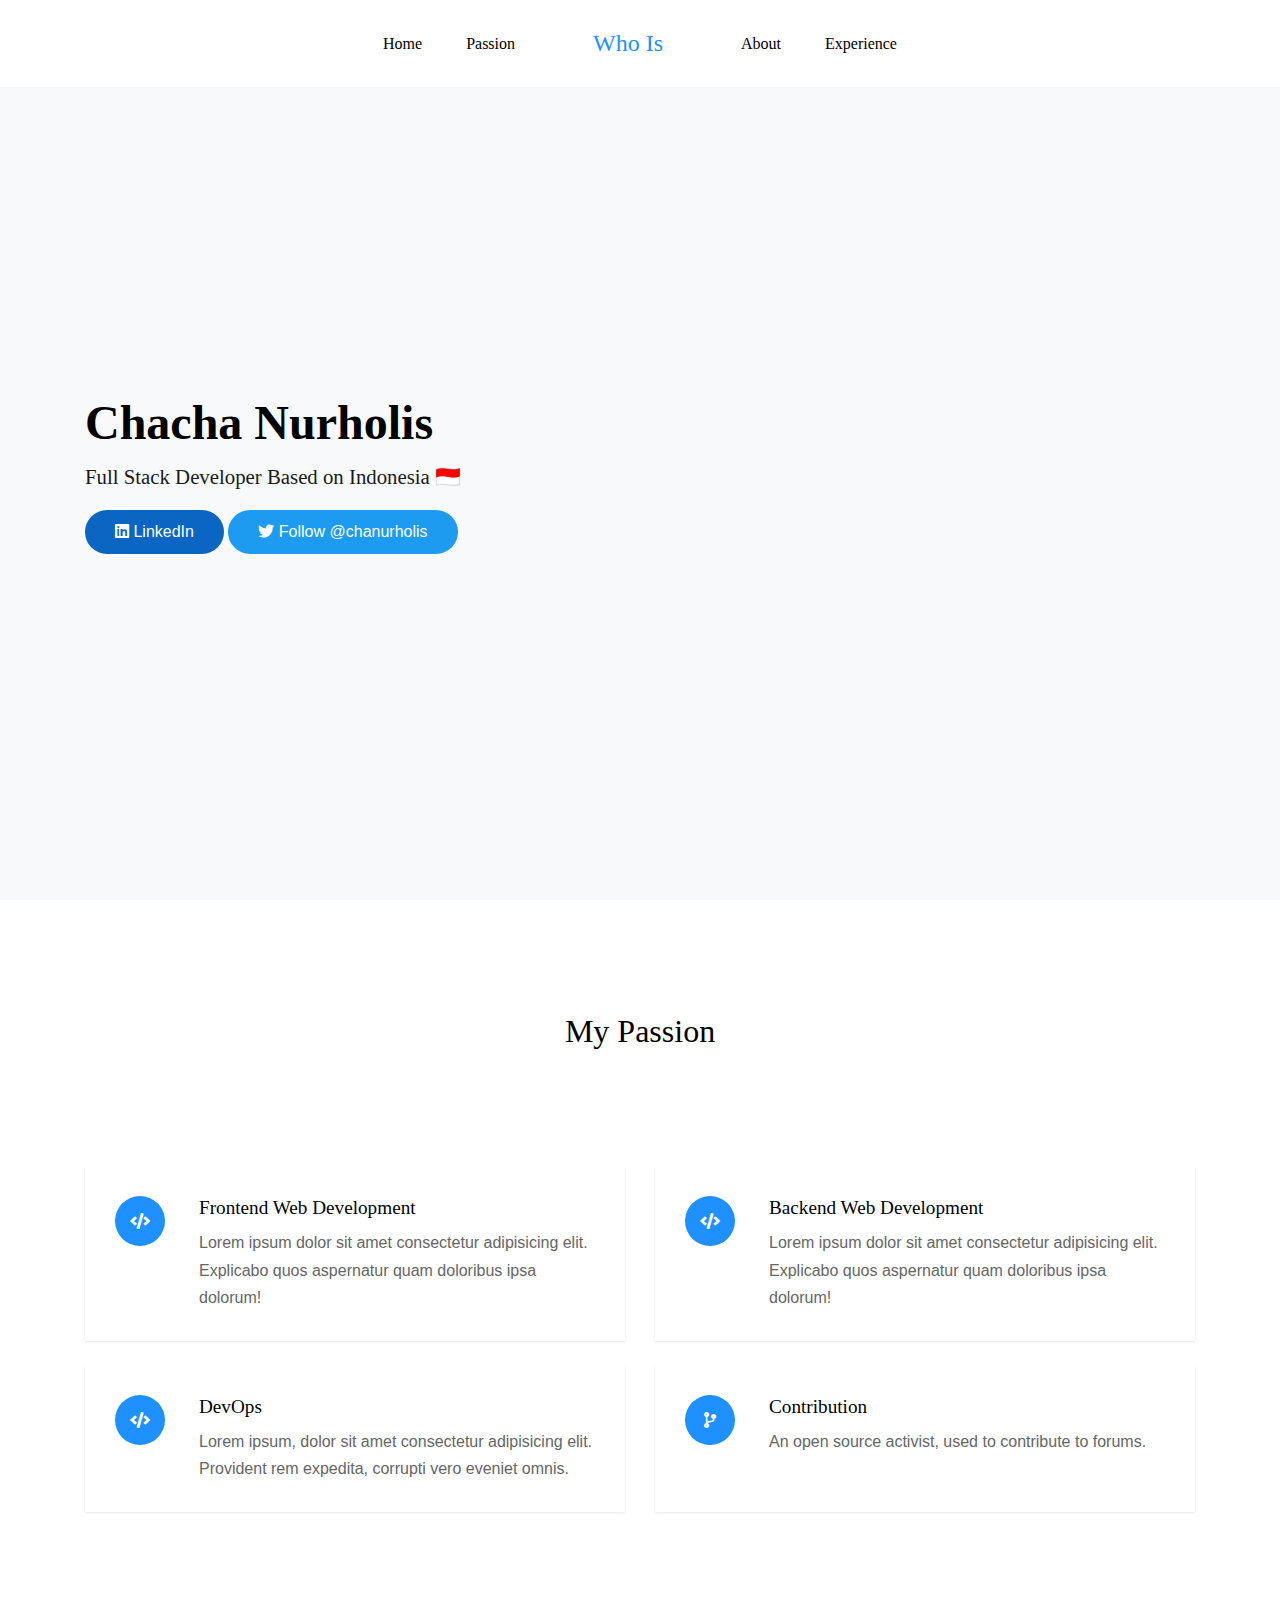
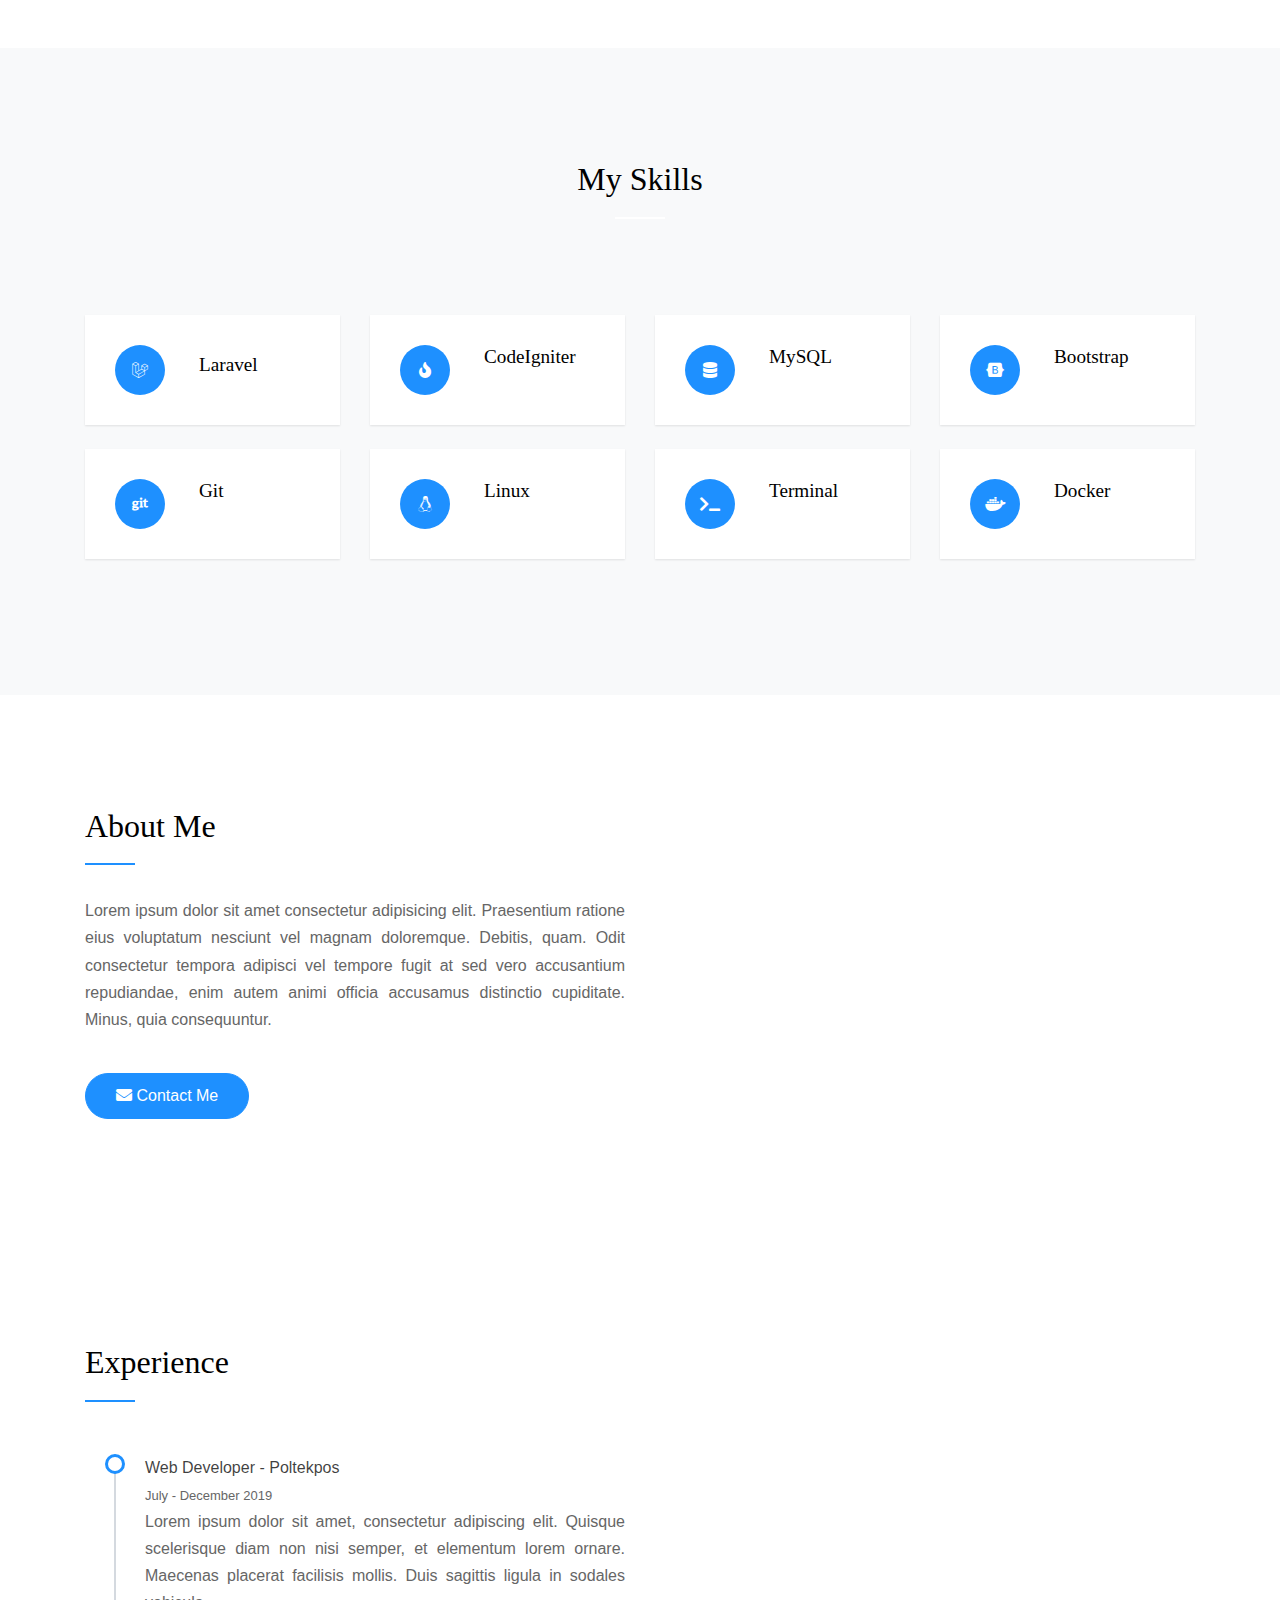
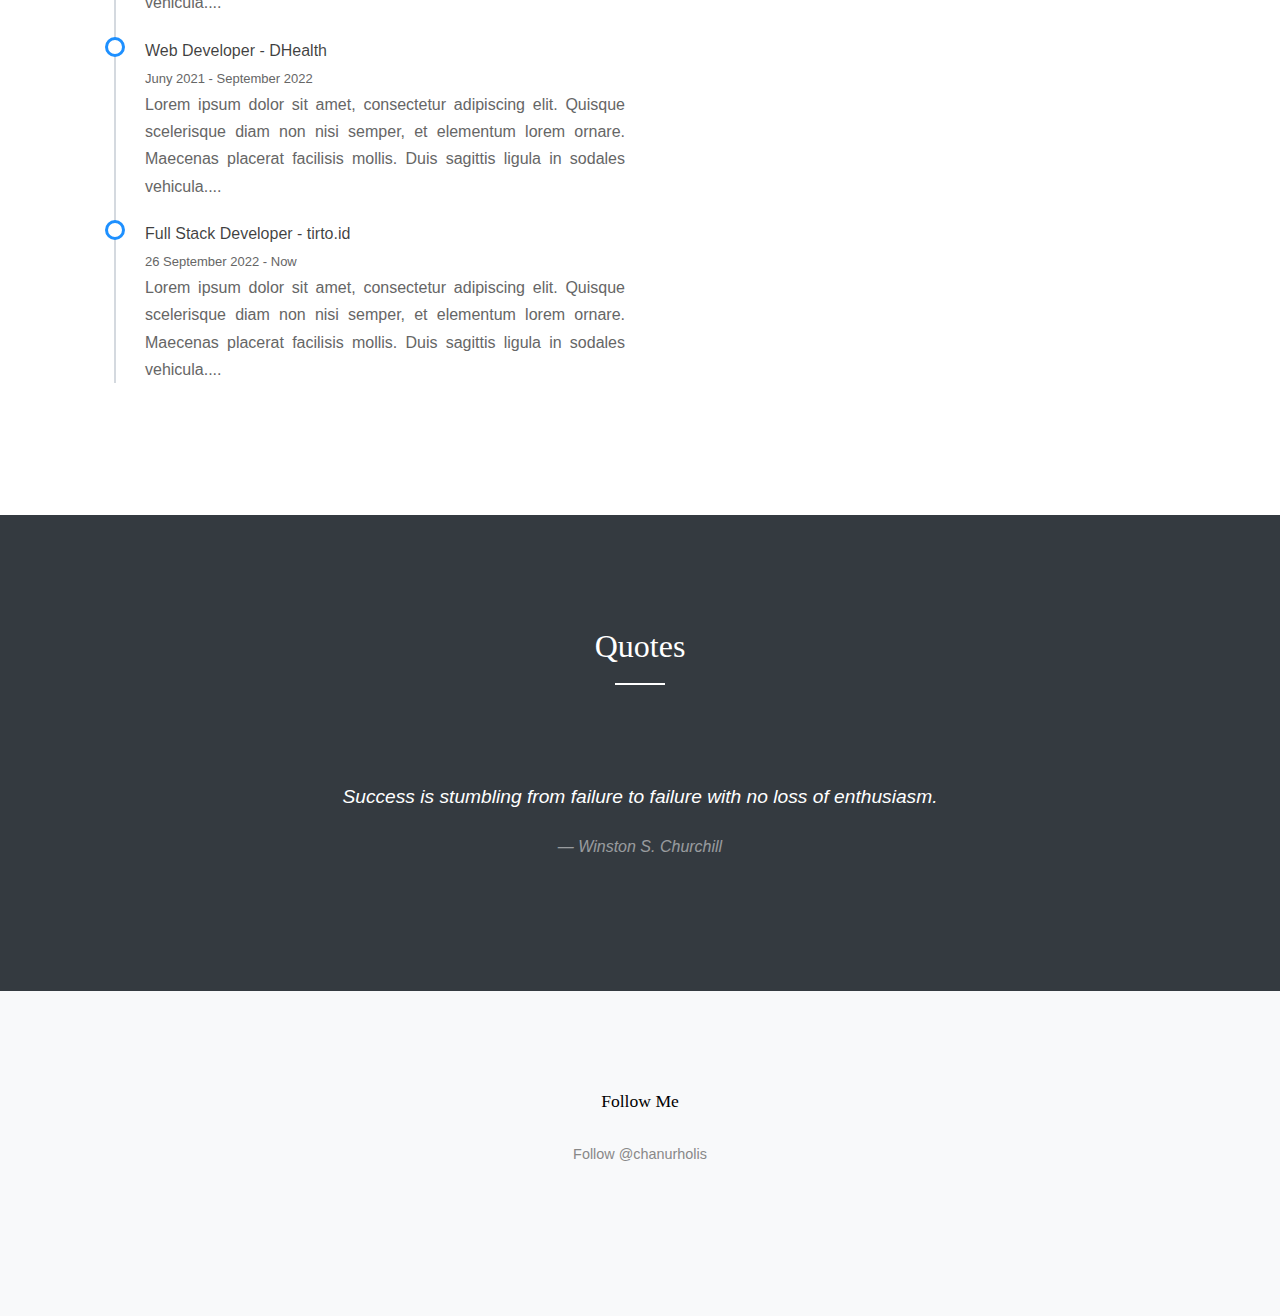
==== index.html @ de869fbd "edan: improve keun ☕️" ====
<!doctype html>
<html lang="en">

<head>
    <!-- Google tag (gtag.js) -->
    <script async src="https://www.googletagmanager.com/gtag/js?id=G-PP06W3PETH"></script>
    <script>
        window.dataLayer = window.dataLayer || [];
        function gtag() { dataLayer.push(arguments); }
        gtag('js', new Date());

        gtag('config', 'G-PP06W3PETH');
    </script>

    <!-- Google Tag Manager -->
    <script>
        (function (w, d, s, l, i) {
            w[l] = w[l] || []; w[l].push({
                'gtm.start':
                    new Date().getTime(), event: 'gtm.js'
            }); var f = d.getElementsByTagName(s)[0],
                j = d.createElement(s), dl = l != 'dataLayer' ? '&l=' + l : ''; j.async = true; j.src =
                    'https://www.googletagmanager.com/gtm.js?id=' + i + dl; f.parentNode.insertBefore(j, f);
        })(window, document, 'script', 'dataLayer', 'GTM-WHRL7CS');
    </script>
    <!-- End Google Tag Manager -->

    <!-- Google Optimize -->
    <script async src="https://www.googleoptimize.com/optimize.js?id=OPT-P5J2G7M"></script>

    <!-- Primary Meta Tags -->
    <title>Chacha Nurholis | Full Stack Developer</title>
    <meta http-equiv="X-UA-Compatible" content="IE=edge">
    <meta name="viewport" content="width=device-width, initial-scale=1.0">
    <meta name="title" content="Chacha Nurholis | Full Stack Developer">
    <meta name="description" content="I am a Full Stack Developer with full of
        confidence and optimism to always
        develop, open source activist and like to
        contribute to help each other, help solve
        problems with technology and creativity.
        Experience working with teams and
        collaboration using agile development
        methodologies.">

    <!-- Open Graph / Facebook -->
    <meta property="og:type" content="website">
    <meta property="og:url" content="https://chanurholis.github.io/">
    <meta property="og:title" content="Chacha Nurholis | Full Stack Developer">
    <meta property="og:description" content="I am a Full Stack Developer with full of
        confidence and optimism to always
        develop, open source activist and like to
        contribute to help each other, help solve
        problems with technology and creativity.
        Experience working with teams and
        collaboration using agile development
        methodologies.">
    <meta property="og:image" content="https://chanurholis.github.io/assets/photos/chacha-nurholis.jpg">

    <!-- Twitter -->
    <meta property="twitter:card" content="summary_large_image">
    <meta property="twitter:url" content="https://chanurholis.github.io/">
    <meta property="twitter:title" content="Chacha Nurholis | Full Stack Developer">
    <meta property="twitter:description" content="I am a Full Stack Developer with full of
        confidence and optimism to always
        develop, open source activist and like to
        contribute to help each other, help solve
        problems with technology and creativity.
        Experience working with teams and
        collaboration using agile development
        methodologies.">
    <meta property="twitter:image" content="https://chanurholis.github.io/assets/photos/chacha-nurholis.jpg">

    <!-- FontAwesome -->
    <link rel="stylesheet" href="https://cdnjs.cloudflare.com/ajax/libs/font-awesome/5.15.3/css/all.min.css">

    <!-- Bootstrap -->
    <link rel="stylesheet" href="https://cdn.jsdelivr.net/npm/bootstrap@4.3.1/dist/css/bootstrap.min.css"
        integrity="sha384-ggOyR0iXCbMQv3Xipma34MD+dH/1fQ784/j6cY/iJTQUOhcWr7x9JvoRxT2MZw1T" crossorigin="anonymous">

    <!-- Style -->
    <link rel="stylesheet" href="assets/css/style.css">
</head>

<body data-spy="scroll" data-target=".site-navbar-target" data-offset="300">
    <!-- Google Tag Manager (noscript) -->
    <noscript>
        <iframe src="https://www.googletagmanager.com/ns.html?id=GTM-WHRL7CS" height="0" width="0"
            style="display:none;visibility:hidden"></iframe>
    </noscript>
    <!-- End Google Tag Manager (noscript) -->

    <div class="site-wrap">
        <div class="site-mobile-menu site-navbar-target">
            <div class="site-mobile-menu-header">
                <div class="site-mobile-menu-close mt-3">
                    <span class="icon-close2 js-menu-toggle"></span>
                </div>
            </div>
            <div class="site-mobile-menu-body"></div>
        </div>
        <header class="site-navbar py-4 js-sticky-header site-navbar-target" role="banner">
            <div class="container-fluid">
                <div class="row align-items-center justify-content-center">
                    <div>
                        <nav class="site-navigation position-relative text-right" role="navigation">
                            <ul class="site-menu main-menu js-clone-nav mr-auto d-none d-lg-block">
                                <li><a href="#home-section" class="nav-link" aria-label="Home">Home</a></li>
                                <li><a href="#passion-section" class="nav-link" aria-label="Passion">Passion</a></li>
                            </ul>
                        </nav>
                    </div>
                    <div class=" text-center mx-5">
                        <h1 class="m-0 site-logo"><a href="#" aria-label="Logo">Who Is</a></h1>
                    </div>
                    <div class="text-left">
                        <nav class="site-navigation position-relative" role="navigation">
                            <ul class="site-menu main-menu js-clone-nav mr-auto d-none d-lg-block">
                                <li><a href="#about-section" class="nav-link" aria-label="About">About</a></li>
                                <li><a href="#experience-section" class="nav-link" aria-label="Project">Experience</a>
                                </li>
                            </ul>
                        </nav>
                        <div class="d-inline-block d-lg-none" style="position: relative; top: 3px;">
                            <a href="#" class="site-menu-toggle js-menu-toggle float-right">
                                <span class="icon-menu h3"></span>
                            </a>
                        </div>
                    </div>
                </div>
            </div>
        </header>

        <div class="site-blocks-cover overlay bg-light" id="home-section">
            <div class="container">
                <div class="row justify-content-center">
                    <div class="col-md-12 mt-lg-5 text-left align-self-center text-intro">
                        <div class="row">
                            <div class="col-lg-6">
                                <h1 class="text-black oh-my-lord">Chacha Nurholis</h1>
                                <p class="lead">Full Stack Developer Based on Indonesia 🇮🇩</p>
                                <a href="https://www.linkedin.com/in/chachanurholis/" target="_blank"
                                    title="LinkedIn Profile" class="btn btn-linkedin" aria-label="LinkedIn">
                                    <span class="fab fa-linkedin"></span>
                                    LinkedIn
                                </a>
                                <a href="https://twitter.com/chanurholis?ref_src=twsrc%5Etfw" class="btn btn-twitter"
                                    data-show-count="false">
                                    <span class="fab fa-twitter"></span>
                                    Follow @chanurholis</a>
                            </div>
                        </div>
                    </div>
                </div>
            </div>
        </div>

        <!-- My Services -->
        <div class="site-section" id="passion-section">
            <div class="container">
                <div class="row ">
                    <div class="col-12 mb-5 position-relative">
                        <h2 class="section-title text-center mb-5">My Passion</h2>
                    </div>
                    <div class="col-md-6 mb-4">
                        <div class="service d-flex h-100">
                            <div class="service-number mr-4"><span class="fas fa-code"></span></div>
                            <div class="service-about">
                                <h3>Frontend Web Development</h3>
                                <p>
                                    Lorem ipsum dolor sit amet consectetur adipisicing elit. Explicabo quos aspernatur
                                    quam doloribus ipsa dolorum!
                                </p>
                            </div>
                        </div>
                    </div>
                    <div class="col-md-6 mb-4">
                        <div class="service d-flex h-100">
                            <div class="service-number mr-4"><span class="fas fa-code"></span></div>
                            <div class="service-about">
                                <h3>Backend Web Development</h3>
                                <p>
                                    Lorem ipsum dolor sit amet consectetur adipisicing elit. Explicabo quos aspernatur
                                    quam doloribus ipsa dolorum!
                                </p>
                            </div>
                        </div>
                    </div>
                    <div class="col-md-6 mb-4">
                        <div class="service d-flex h-100">
                            <div class="service-number mr-4"><span class="fas fa-code"></span></div>
                            <div class="service-about">
                                <h3>DevOps</h3>
                                <p>
                                    Lorem ipsum, dolor sit amet consectetur adipisicing elit. Provident rem expedita,
                                    corrupti vero eveniet omnis.
                                </p>
                            </div>
                        </div>
                    </div>
                    <div class="col-md-6 mb-4">
                        <div class="service d-flex h-100">
                            <div class="service-number mr-4"><span class="fas fa-code-branch"></span></div>
                            <div class="service-about">
                                <h3>Contribution</h3>
                                <p>
                                    An open source activist, used to contribute to forums.
                                </p>
                            </div>
                        </div>
                    </div>
                </div>
            </div>
        </div>

        <!-- My Skills -->
        <div class="site-section bg-light" id="services-section">
            <div class="container">
                <div class="row ">
                    <div class="col-12 mb-5 position-relative">
                        <h2 class="section-title text-center mb-5">My Skills</h2>
                    </div>
                    <div class="col-md-3 mb-4">
                        <div class="service d-flex h-100">
                            <div class="service-number mr-4"><span class="fab fa-laravel"></span></div>
                            <div class="service-about mt-2">
                                <h3>Laravel</h3>
                            </div>
                        </div>
                    </div>

                    <div class="col-md-3 mb-4">
                        <div class="service d-flex h-100">
                            <div class="service-number mr-4"><span class="fas fa-fire"></span></div>
                            <div class="service-about">
                                <h3>CodeIgniter</h3>
                            </div>
                        </div>
                    </div>

                    <div class="col-md-3 mb-4">
                        <div class="service d-flex h-100">
                            <div class="service-number mr-4"><span class="fas fa-database"></span></div>
                            <div class="service-about">
                                <h3>MySQL</h3>
                            </div>
                        </div>
                    </div>

                    <div class="col-md-3 mb-4">
                        <div class="service d-flex h-100">
                            <div class="service-number mr-4"><span class="fab fa-bootstrap"></span></div>
                            <div class="service-about">
                                <h3>Bootstrap</h3>
                            </div>
                        </div>
                    </div>

                    <div class="col-md-3 mb-4">
                        <div class="service d-flex h-100">
                            <div class="service-number mr-4"><span class="fab fa-git"></span></div>
                            <div class="service-about">
                                <h3>Git</h3>
                            </div>
                        </div>
                    </div>

                    <div class="col-md-3 mb-4">
                        <div class="service d-flex h-100">
                            <div class="service-number mr-4"><span class="fab fa-linux"></span></div>
                            <div class="service-about">
                                <h3>Linux</h3>
                            </div>
                        </div>
                    </div>

                    <div class="col-md-3 mb-4">
                        <div class="service d-flex h-100">
                            <div class="service-number mr-4"><span class="fas fa-terminal"></span></div>
                            <div class="service-about">
                                <h3>Terminal</h3>
                            </div>
                        </div>
                    </div>

                    <div class="col-md-3 mb-4">
                        <div class="service d-flex h-100">
                            <div class="service-number mr-4"><span class="fab fa-docker"></span></div>
                            <div class="service-about">
                                <h3>Docker</h3>
                            </div>
                        </div>
                    </div>

                </div>
            </div>
        </div>

        <div class="site-section" id="about-section">
            <div class="container">
                <div class="row ">
                    <div class="col-12 mb-4 position-relative">
                        <h2 class="section-title">About Me</h2>
                    </div>
                    <div class="col-lg-6 order-3 order-lg-3 text-justify">
                        <p>
                            Lorem ipsum dolor sit amet consectetur adipisicing elit. Praesentium ratione eius voluptatum
                            nesciunt vel magnam doloremque. Debitis, quam. Odit consectetur tempora adipisci vel tempore
                            fugit at sed vero accusantium repudiandae, enim autem animi officia accusamus distinctio
                            cupiditate. Minus, quia consequuntur.
                        </p>
                        <a href="mailto:chachanurholis29@gmail.com" target="_blank"
                            class="btn smoothscroll btn-primary mt-4">
                            <span class="fa fa-envelope"></span>
                            Contact Me</a>
                    </div>
                </div>
            </div>
        </div>

        <div class="site-section" id="experience-section">
            <div class="container">
                <div class="row">
                    <div class="col-12 mb-4 position-relative">
                        <h2 class="section-title">Experience</h2>
                    </div>
                    <div class="col-lg-6 order-3 order-lg-3 text-justify">
                        <ul class="timeline">
                            <li>
                                <a class="experience-title" target="_blank" href="https://poltekpos.ac.id/id/">Web
                                    Developer -
                                    Poltekpos</a>
                                <br>
                                <a class="experience-date">July - December 2019</a>
                                <p>Lorem ipsum dolor sit amet, consectetur adipiscing elit. Quisque scelerisque diam non
                                    nisi semper, et elementum lorem ornare. Maecenas placerat facilisis mollis. Duis
                                    sagittis ligula in sodales vehicula....</p>
                            </li>
                            <li>
                                <a class="experience-title" target="_blank" href="https://www.dhealth.co.id/">Web
                                    Developer -
                                    DHealth</a>
                                <br>
                                <a class="experience-date">Juny 2021 - September 2022</a>
                                <p>Lorem ipsum dolor sit amet, consectetur adipiscing elit. Quisque scelerisque diam non
                                    nisi semper, et elementum lorem ornare. Maecenas placerat facilisis mollis. Duis
                                    sagittis ligula in sodales vehicula....</p>
                            </li>
                            <li>
                                <a class="experience-title" target="_blank" href="https://tirto.id/">Full
                                    Stack Developer -
                                    tirto.id</a>
                                <br>
                                <a class="experience-date">26 September 2022 - Now</a>
                                <p>Lorem ipsum dolor sit amet, consectetur adipiscing elit. Quisque scelerisque diam non
                                    nisi semper, et elementum lorem ornare. Maecenas placerat facilisis mollis. Duis
                                    sagittis ligula in sodales vehicula....</p>
                            </li>
                        </ul>
                    </div>
                </div>
            </div>
        </div>

        <section class="site-section bg-dark">
            <div class="container">
                <div class="row">
                    <div class="col-12 mb-5 position-relative">
                        <h2 class="section-title text-center mb-5 text-white">Quotes</h2>
                    </div>
                </div>
                <div class="owl-carousel slide-one-item">
                    <div class="slide">
                        <blockquote>
                            <p>Success is stumbling from failure to failure with no loss of enthusiasm.</p>
                            <p><cite>&mdash; Winston S. Churchill</cite></p>
                        </blockquote>
                    </div>
                </div>
            </div>
        </section>

        <footer class="site-section bg-light footer">
            <div class="container">
                <div class="row mb-5">
                    <div class="col-md-12 text-center">
                        <h3 class="footer-title">Follow Me</h3>
                        <a href="https://twitter.com/chanurholis?ref_src=twsrc%5Etfw" class="twitter-follow-button"
                            data-show-count="false">Follow @chanurholis</a>
                        <script async src="https://platform.twitter.com/widgets.js" charset="utf-8"></script>
                    </div>
                </div>
            </div>
        </footer>
    </div>
</body>

</html>
---- assets/css/style.css ----
:root {
  --primary: #1e90ff;
  --secondary: #ffffff;
}

html {
  overflow-x: hidden;
  -webkit-user-select: none;
  -ms-user-select: none;
  user-select: none;
}

body {
  line-height: 1.7;
  color: #666666;
  font-weight: 400;
  font-size: 1rem;
}

::-moz-selection {
  background: #000;
  color: #fff;
}

::selection {
  background: #000;
  color: #fff;
}

a {
  -webkit-transition: .3s all ease;
  -o-transition: .3s all ease;
  transition: .3s all ease;
}

a:hover {
  text-decoration: none;
}

h1,
h2,
h3,
h4,
h5,
.h1,
.h2,
.h3,
.h4,
.h5 {
  font-family: "Arbutus Slab", serif;
  color: #000;
}

.border-2 {
  border-width: 2px;
}

.text-black {
  color: #000 !important;
}

.bg-black {
  background: #000 !important;
}

.color-black-opacity-5 {
  color: rgba(0, 0, 0, 0.5);
}

.color-white-opacity-5 {
  color: rgba(255, 255, 255, 0.5);
}

body:after {
  -webkit-transition: .3s all ease-in-out;
  -o-transition: .3s all ease-in-out;
  transition: .3s all ease-in-out;
}

.offcanvas-menu {
  position: relative;
}

.offcanvas-menu:after {
  position: absolute;
  content: "";
  bottom: 0;
  left: 0;
  top: 0;
  right: 0;
  z-index: 999;
  background: rgba(0, 0, 0, 0.2);
}

.btn {
  font-size: 16px;
  border-radius: 30px;
  padding: 10px 30px;
}

.btn:hover,
.btn:active,
.btn:focus {
  outline: none;
  -webkit-box-shadow: none !important;
  box-shadow: none !important;
}

.btn.btn-primary {
  background: var(--primary);
  border-color: var(--primary);
  color: #fff;
}

.btn.btn-primary:hover {
  background: #000;
  border-color: #000;
  color: #fff;
}

.btn.btn-primary.btn-black--hover:hover {
  background: #666666;
  color: #fff;
}

.line-height-1 {
  line-height: 1 !important;
}

.bg-black {
  background: #000;
}

.form-control {
  height: 43px;
  border-radius: 30px;
  font-family: "Arbutus Slab", -apple-system, BlinkMacSystemFont, "Segoe UI", Roboto, "Helvetica Neue", Arial, "Noto Sans", sans-serif, "Apple Color Emoji", "Segoe UI Emoji", "Segoe UI Symbol", "Noto Color Emoji";
}

.form-control:active,
.form-control:focus {
  border-color: var(--primary);
}

.form-control:hover,
.form-control:active,
.form-control:focus {
  -webkit-box-shadow: none !important;
  box-shadow: none !important;
}

.site-section {
  padding: 2.5em 0;
}

@media (min-width: 768px) {
  .site-section {
    padding: 7em 0;
  }
}

.site-section.site-section-sm {
  padding: 4em 0;
}

.site-section-heading {
  padding-bottom: 20px;
  margin-bottom: 0px;
  position: relative;
  font-size: 2.5rem;
}

@media (min-width: 768px) {
  .site-section-heading {
    font-size: 3rem;
  }
}

.site-footer {
  padding: 4em 0;
  background: #333333;
}

@media (min-width: 768px) {
  .site-footer {
    padding: 8em 0;
  }
}

.site-footer .border-top {
  border-top: 1px solid rgba(255, 255, 255, 0.1) !important;
}

.site-footer p {
  color: #737373;
}

.site-footer h2,
.site-footer h3,
.site-footer h4,
.site-footer h5 {
  color: #fff;
}

.site-footer a {
  color: #999999;
}

.site-footer a:hover {
  color: white;
}

.site-footer ul li {
  margin-bottom: 10px;
}

.site-footer .footer-heading {
  font-size: 16px;
  color: #fff;
}

.bg-text-line {
  display: inline;
  background: #000;
  -webkit-box-shadow: 20px 0 0 #000, -20px 0 0 #000;
  box-shadow: 20px 0 0 #000, -20px 0 0 #000;
}

.text-white-opacity-05 {
  color: rgba(255, 255, 255, 0.5);
}

.text-black-opacity-05 {
  color: rgba(0, 0, 0, 0.5);
}

.hover-bg-enlarge {
  overflow: hidden;
  position: relative;
}

@media (max-width: 991.98px) {
  .hover-bg-enlarge {
    height: auto !important;
  }
}

.hover-bg-enlarge>div {
  -webkit-transform: scale(1);
  -ms-transform: scale(1);
  transform: scale(1);
  -webkit-transition: .8s all ease-in-out;
  -o-transition: .8s all ease-in-out;
  transition: .8s all ease-in-out;
}

.hover-bg-enlarge:hover>div,
.hover-bg-enlarge:focus>div,
.hover-bg-enlarge:active>div {
  -webkit-transform: scale(1.2);
  -ms-transform: scale(1.2);
  transform: scale(1.2);
}

@media (max-width: 991.98px) {
  .hover-bg-enlarge .bg-image-md-height {
    height: 300px !important;
  }
}

.bg-image {
  background-size: cover;
  background-position: center center;
  background-repeat: no-repeat;
  background-attachment: fixed;
}

.bg-image.overlay {
  position: relative;
}

.bg-image.overlay:after {
  position: absolute;
  content: "";
  top: 0;
  left: 0;
  right: 0;
  bottom: 0;
  z-index: 0;
  width: 100%;
  background: rgba(0, 0, 0, 0.7);
}

.bg-image>.container {
  position: relative;
  z-index: 1;
}

@media (max-width: 991.98px) {
  .img-md-fluid {
    max-width: 100%;
  }
}

@media (max-width: 991.98px) {

  .display-1,
  .display-3 {
    font-size: 3rem;
  }
}

.play-single-big {
  width: 90px;
  height: 90px;
  display: inline-block;
  border: 2px solid #fff;
  color: #fff !important;
  border-radius: 50%;
  position: relative;
  -webkit-transition: .3s all ease-in-out;
  -o-transition: .3s all ease-in-out;
  transition: .3s all ease-in-out;
}

.play-single-big>span {
  font-size: 50px;
  position: absolute;
  top: 50%;
  left: 50%;
  -webkit-transform: translate(-40%, -50%);
  -ms-transform: translate(-40%, -50%);
  transform: translate(-40%, -50%);
}

.play-single-big:hover {
  width: 120px;
  height: 120px;
}

.overlap-to-top {
  margin-top: -150px;
}

.ul-check {
  margin-bottom: 50px;
}

.ul-check li {
  position: relative;
  padding-left: 35px;
  margin-bottom: 15px;
  line-height: 1.5;
}

.ul-check li:before {
  left: 0;
  font-size: 20px;
  top: -.3rem;
  font-family: "icomoon";
  content: "\e5ca";
  position: absolute;
}

.ul-check.white li:before {
  color: #fff;
}

.ul-check.success li:before {
  color: #71bc42;
}

.ul-check.primary li:before {
  color: #207561;
}

.ul-check li.remove {
  text-decoration: line-through;
  color: #dee2e6;
}

.ul-check li.remove:before {
  color: #dee2e6;
}

.select-wrap,
.wrap-icon {
  position: relative;
}

.select-wrap .icon,
.wrap-icon .icon {
  position: absolute;
  right: 10px;
  top: 50%;
  -webkit-transform: translateY(-50%);
  -ms-transform: translateY(-50%);
  transform: translateY(-50%);
  font-size: 22px;
}

.select-wrap select,
.wrap-icon select {
  -webkit-appearance: none;
  -moz-appearance: none;
  appearance: none;
  width: 100%;
}

/* Navbar */
.site-navbar {
  margin-bottom: 0px;
  z-index: 1999;
  position: absolute;
  top: 0;
  width: 100%;
  border-bottom: rgba(255, 255, 255, 0.7);
}

.site-navbar:hover {
  background: #fff;
}

.site-navbar .site-logo {
  font-size: 1.5rem;
}

.site-navbar .site-logo a {
  display: inline-block;
  padding: 5px 10px;
  color: var(--primary) !important;
}

.site-navbar .site-navigation .site-menu {
  margin: 0;
  padding: 0;
  margin-bottom: 0;
  font-family: "Arbutus Slab", serif;
}

.site-navbar .site-navigation .site-menu a {
  text-decoration: none !important;
  display: inline-block;
  position: relative;
  padding: 5px 20px;
}

.site-navbar .site-navigation .site-menu>li {
  display: inline-block;
}

.site-navbar .site-navigation .site-menu>li>a {
  padding: 5px 20px;
  color: #000;
  display: inline-block;
  text-decoration: none !important;
}

.site-navbar .site-navigation .site-menu>li>a:hover {
  color: var(--primary);
}

.site-navbar .site-navigation .site-menu .has-children {
  position: relative;
}

.site-navbar .site-navigation .site-menu .has-children>a {
  position: relative;
  padding-right: 20px;
}

.site-navbar .site-navigation .site-menu .has-children>a:before {
  position: absolute;
  content: "\e313";
  font-size: 16px;
  top: 50%;
  right: 0;
  -webkit-transform: translateY(-50%);
  -ms-transform: translateY(-50%);
  transform: translateY(-50%);
  font-family: 'icomoon';
}

.site-navbar .site-navigation .site-menu .has-children .dropdown {
  visibility: hidden;
  opacity: 0;
  top: 100%;
  position: absolute;
  text-align: left;
  border-top: 2px solid #207561;
  -webkit-box-shadow: 0 2px 10px -2px rgba(0, 0, 0, 0.1);
  box-shadow: 0 2px 10px -2px rgba(0, 0, 0, 0.1);
  padding: 0px 0;
  margin-top: 20px;
  margin-left: 0px;
  background: #fff;
  -webkit-transition: 0.2s 0s;
  -o-transition: 0.2s 0s;
  transition: 0.2s 0s;
}

.site-navbar .site-navigation .site-menu .has-children .dropdown.arrow-top {
  position: absolute;
}

.site-navbar .site-navigation .site-menu .has-children .dropdown.arrow-top:before {
  bottom: 100%;
  left: 20%;
  border: solid transparent;
  content: " ";
  height: 0;
  width: 0;
  position: absolute;
  pointer-events: none;
}

.site-navbar .site-navigation .site-menu .has-children .dropdown.arrow-top:before {
  border-color: rgba(136, 183, 213, 0);
  border-bottom-color: #fff;
  border-width: 10px;
  margin-left: -10px;
}

.site-navbar .site-navigation .site-menu .has-children .dropdown a {
  text-transform: none;
  letter-spacing: normal;
  -webkit-transition: 0s all;
  -o-transition: 0s all;
  transition: 0s all;
  color: #000;
}

.site-navbar .site-navigation .site-menu .has-children .dropdown .active {
  color: var(--primary) !important;
}

.site-navbar .site-navigation .site-menu .has-children .dropdown>li {
  list-style: none;
  padding: 0;
  margin: 0;
  min-width: 210px;
}

.site-navbar .site-navigation .site-menu .has-children .dropdown>li>a {
  padding: 9px 20px;
  display: block;
}

.site-navbar .site-navigation .site-menu .has-children .dropdown>li>a:hover {
  /* background: #eff1f3; */
  color: #000;
}

.site-navbar .site-navigation .site-menu .has-children .dropdown>li.has-children>a:before {
  content: "\e315";
  right: 20px;
}

.site-navbar .site-navigation .site-menu .has-children .dropdown>li.has-children>.dropdown,
.site-navbar .site-navigation .site-menu .has-children .dropdown>li.has-children>ul {
  left: 100%;
  top: 0;
}

.site-navbar .site-navigation .site-menu .has-children:hover>a,
.site-navbar .site-navigation .site-menu .has-children:focus>a,
.site-navbar .site-navigation .site-menu .has-children:active>a {
  color: var(--primary);
}

.site-navbar .site-navigation .site-menu .has-children:hover,
.site-navbar .site-navigation .site-menu .has-children:focus,
.site-navbar .site-navigation .site-menu .has-children:active {
  cursor: pointer;
}

.site-navbar .site-navigation .site-menu .has-children:hover>.dropdown,
.site-navbar .site-navigation .site-menu .has-children:focus>.dropdown,
.site-navbar .site-navigation .site-menu .has-children:active>.dropdown {
  -webkit-transition-delay: 0s;
  -o-transition-delay: 0s;
  transition-delay: 0s;
  margin-top: 0px;
  visibility: visible;
  opacity: 1;
}

.site-mobile-menu {
  width: 300px;
  position: fixed;
  right: 0;
  z-index: 2000;
  padding-top: 20px;
  /* background: #fff; */
  height: calc(100vh);
  -webkit-transform: translateX(110%);
  -ms-transform: translateX(110%);
  transform: translateX(110%);
  -webkit-box-shadow: -10px 0 20px -10px rgba(0, 0, 0, 0.1);
  box-shadow: -10px 0 20px -10px rgba(0, 0, 0, 0.1);
  -webkit-transition: .3s all ease-in-out;
  -o-transition: .3s all ease-in-out;
  transition: .3s all ease-in-out;
}

.offcanvas-menu .site-mobile-menu {
  -webkit-transform: translateX(0%);
  -ms-transform: translateX(0%);
  transform: translateX(0%);
}

.site-mobile-menu .site-mobile-menu-header {
  width: 100%;
  float: left;
  padding-left: 20px;
  padding-right: 20px;
}

.site-mobile-menu .site-mobile-menu-header .site-mobile-menu-close {
  float: right;
  margin-top: 8px;
}

.site-mobile-menu .site-mobile-menu-header .site-mobile-menu-close span {
  font-size: 30px;
  display: inline-block;
  padding-left: 10px;
  padding-right: 0px;
  line-height: 1;
  cursor: pointer;
  -webkit-transition: .3s all ease;
  -o-transition: .3s all ease;
  transition: .3s all ease;
}

.site-mobile-menu .site-mobile-menu-header .site-mobile-menu-logo {
  float: left;
  margin-top: 10px;
  margin-left: 0px;
}

.site-mobile-menu .site-mobile-menu-header .site-mobile-menu-logo a {
  display: inline-block;
  text-transform: uppercase;
}

.site-mobile-menu .site-mobile-menu-header .site-mobile-menu-logo a img {
  max-width: 70px;
}

.site-mobile-menu .site-mobile-menu-header .site-mobile-menu-logo a:hover {
  text-decoration: none;
}

.site-mobile-menu .site-mobile-menu-body {
  overflow-y: scroll;
  -webkit-overflow-scrolling: touch;
  position: relative;
  padding: 0 20px 20px 20px;
  height: calc(100vh - 52px);
  padding-bottom: 150px;
}

.site-mobile-menu .site-nav-wrap {
  padding: 0;
  margin: 0;
  list-style: none;
  position: relative;
}

.site-mobile-menu .site-nav-wrap a {
  padding: 10px 20px;
  display: block;
  position: relative;
  color: #212529;
}

.site-mobile-menu .site-nav-wrap a:hover {
  color: var(--primary);
}

.site-mobile-menu .site-nav-wrap li {
  position: relative;
  display: block;
}

.site-mobile-menu .site-nav-wrap li .active {
  color: var(--primary);
}

.site-mobile-menu .site-nav-wrap .arrow-collapse {
  position: absolute;
  right: 0px;
  top: 10px;
  z-index: 20;
  width: 36px;
  height: 36px;
  text-align: center;
  cursor: pointer;
  border-radius: 50%;
}

.site-mobile-menu .site-nav-wrap .arrow-collapse:hover {
  /* background: #f8f9fa; */
}

.site-mobile-menu .site-nav-wrap .arrow-collapse:before {
  font-size: 12px;
  z-index: 20;
  font-family: "icomoon";
  content: "\f078";
  position: absolute;
  top: 50%;
  left: 50%;
  -webkit-transform: translate(-50%, -50%) rotate(-180deg);
  -ms-transform: translate(-50%, -50%) rotate(-180deg);
  transform: translate(-50%, -50%) rotate(-180deg);
  -webkit-transition: .3s all ease;
  -o-transition: .3s all ease;
  transition: .3s all ease;
}

.site-mobile-menu .site-nav-wrap .arrow-collapse.collapsed:before {
  -webkit-transform: translate(-50%, -50%);
  -ms-transform: translate(-50%, -50%);
  transform: translate(-50%, -50%);
}

.site-mobile-menu .site-nav-wrap>li {
  display: block;
  position: relative;
  float: left;
  width: 100%;
}

.site-mobile-menu .site-nav-wrap>li>a {
  padding-left: 20px;
  font-size: 20px;
}

.site-mobile-menu .site-nav-wrap>li>ul {
  padding: 0;
  margin: 0;
  list-style: none;
}

.site-mobile-menu .site-nav-wrap>li>ul>li {
  display: block;
}

.site-mobile-menu .site-nav-wrap>li>ul>li>a {
  padding-left: 40px;
  font-size: 16px;
}

.site-mobile-menu .site-nav-wrap>li>ul>li>ul {
  padding: 0;
  margin: 0;
}

.site-mobile-menu .site-nav-wrap>li>ul>li>ul>li {
  display: block;
}

.site-mobile-menu .site-nav-wrap>li>ul>li>ul>li>a {
  font-size: 16px;
  padding-left: 60px;
}

.site-mobile-menu .site-nav-wrap[data-class="social"] {
  float: left;
  width: 100%;
  margin-top: 30px;
  padding-bottom: 5em;
}

.site-mobile-menu .site-nav-wrap[data-class="social"]>li {
  width: auto;
}

.site-mobile-menu .site-nav-wrap[data-class="social"]>li:first-child a {
  padding-left: 15px !important;
}

.sticky-wrapper {
  position: absolute;
  z-index: 100;
  width: 100%;
}

.sticky-wrapper .site-navbar {
  -webkit-transition: .3s all ease;
  -o-transition: .3s all ease;
  transition: .3s all ease;
}

.sticky-wrapper .site-navbar .site-menu-toggle {
  color: #000;
}

.sticky-wrapper .site-navbar .site-logo a {
  color: #000;
}

.sticky-wrapper .site-navbar .site-menu>li>a {
  color: rgba(0, 0, 0, 0.7) !important;
}

.sticky-wrapper .site-navbar .site-menu>li>a:hover,
.sticky-wrapper .site-navbar .site-menu>li>a.active {
  color: var(--primary) !important;
}

.sticky-wrapper.is-sticky .site-navbar {
  background: #fff;
  border-bottom: 1px solid transparent;
  -webkit-box-shadow: 4px 0 20px -5px rgba(0, 0, 0, 0.1);
  box-shadow: 4px 0 20px -5px rgba(0, 0, 0, 0.1);
}

.sticky-wrapper.is-sticky .site-navbar .site-menu-toggle {
  color: #000;
}

.sticky-wrapper.is-sticky .site-navbar .site-logo a {
  color: #000;
}

.sticky-wrapper.is-sticky .site-navbar .site-menu>li>a {
  color: #000 !important;
}

.sticky-wrapper.is-sticky .site-navbar .site-menu>li>a:hover,
.sticky-wrapper.is-sticky .site-navbar .site-menu>li>a.active {
  color: var(--primary) !important;
}

.sticky-wrapper .shrink {
  padding-top: 10px !important;
  padding-bottom: 10px !important;
}

/* Blocks */
.site-blocks-cover {
  background-size: cover;
  background-repeat: no-repeat;
  background-position: top;
  background-position: center center;
  overflow: hidden;
  position: relative;
}

.site-blocks-cover .lead {
  font-family: "Arbutus Slab", serif;
  font-size: 1.3rem;
  color: #1a1a1a;
}

.site-blocks-cover.overlay {
  position: relative;
}

.site-blocks-cover.overlay:before {
  position: absolute;
  content: "";
  left: 0;
  bottom: 0;
  right: 0;
  top: 0;
  z-index: 2;
  background: rgba(255, 255, 255, 0);
}

@media (max-width: 991.98px) {
  .site-blocks-cover.overlay:before {
    background: rgba(255, 255, 255, 0.5);
  }
}

.site-blocks-cover,
.site-blocks-cover>.container,
.site-blocks-cover>.container>.row {
  min-height: 600px;
  height: 100vh;
}

.site-blocks-cover .text-intro {
  position: relative;
  z-index: 2;
}

.site-blocks-cover h1 {
  font-size: 3rem;
  font-family: "Arbutus Slab", serif;
}

.site-blocks-cover .img-face {
  position: absolute;
  right: -5%;
  bottom: 0;
  z-index: 1;
  max-width: 950px;
}

@media (max-width: 991.98px) {
  .site-blocks-cover .img-face {
    right: -25%;
  }
}

.section-title {
  position: relative;
  padding-bottom: 20px;
}

.section-title:after {
  content: "";
  position: absolute;
  bottom: 0;
  left: 0;
  height: 2px;
  background: var(--primary);
  width: 50px;
}

.section-title.text-center:after {
  left: 50%;
  -webkit-transform: translateX(-50%);
  -ms-transform: translateX(-50%);
  transform: translateX(-50%);
}

.section-title.text-center:after {
  background: #fff;
}

.position-relative {
  position: relative;
}

.service {
  padding: 30px;
  background: #fff;
  -webkit-box-shadow: 0 1px 2px 0px rgba(0, 0, 0, 0.1);
  box-shadow: 0 1px 2px 0px rgba(0, 0, 0, 0.1);
  -webkit-transition: .3s all ease-in-out;
  -o-transition: .3s all ease-in-out;
  transition: .3s all ease-in-out;
  top: 0;
  position: relative;
}

.service:hover {
  -webkit-box-shadow: 0 8px 50px -5px rgba(0, 0, 0, 0.1);
  box-shadow: 0 8px 50px -5px rgba(0, 0, 0, 0.1);
  top: -2px;
}

.service .service-number {
  -webkit-box-flex: 0;
  -ms-flex: 0 0 60px;
  flex: 0 0 60px;
}

.service .service-number span {
  position: relative;
  width: 50px;
  height: 50px;
  line-height: 50px;
  border-radius: 50%;
  background: var(--primary);
  display: inline-block;
  color: #fff;
  text-align: center;
}

.service .service-about *:last-child {
  margin-bottom: 0;
}

.service .service-about h3 {
  font-size: 1.2rem;
  margin-bottom: 10px;
}

.gal-item {
  margin-bottom: 30px;
}

.filters .btn {
  border-color: transparent;
  font-size: .8rem;
  margin: 5px;
  letter-spacing: .2rem;
  background: rgba(52, 58, 64, 0.05);
  color: #343a40;
  padding: 5px 20px;
  border-radius: 30px !important;
  border: none !important;
  text-transform: uppercase;
}

.filters .btn:hover,
.filters .btn:focus,
.filters .btn:active {
  border-color: transparent !important;
  background: rgba(52, 58, 64, 0.3) !important;
  color: #000;
}

.filters .btn.active {
  background: #000 !important;
  color: #fff;
  border-color: #000 !important;
}

/* Isotope Transitions
------------------------------- */
.isotope,
.isotope .item {
  -webkit-transition-duration: 0.8s;
  -moz-transition-duration: 0.8s;
  -ms-transition-duration: 0.8s;
  -o-transition-duration: 0.8s;
  transition-duration: 0.8s;
}

.isotope {
  -webkit-transition-property: height, width;
  -moz-transition-property: height, width;
  -ms-transition-property: height, width;
  -o-transition-property: height, width;
  transition-property: height, width;
}

.isotope .item {
  -webkit-transition-property: -webkit-transform, opacity;
  -moz-transition-property: -moz-transform, opacity;
  -ms-transition-property: -ms-transform, opacity;
  -o-transition-property: top, left, opacity;
  -webkit-transition-property: opacity, -webkit-transform;
  transition-property: opacity, -webkit-transform;
  -o-transition-property: transform, opacity;
  transition-property: transform, opacity;
  transition-property: transform, opacity, -webkit-transform;
}

/* responsive media queries */
.item {
  border: none;
  margin-bottom: 30px;
  border-radius: 4px;
}

.item a {
  display: block;
  overflow: hidden;
  position: relative;
  border-radius: 4px;
}

.item a img {
  position: relative;
  -webkit-transform: scale(1);
  -ms-transform: scale(1);
  transform: scale(1);
  -webkit-transition: .3s all ease-in-out;
  -o-transition: .3s all ease-in-out;
  transition: .3s all ease-in-out;
}

.item .item-wrap {
  display: block;
  position: relative;
}

.item .item-wrap:after {
  z-index: 2;
  position: absolute;
  content: "";
  top: 0;
  left: 0;
  right: 0;
  bottom: 0;
  background: rgba(0, 0, 0, 0.4);
  visibility: hidden;
  opacity: 0;
  -webkit-transition: .3s all ease-in-out;
  -o-transition: .3s all ease-in-out;
  transition: .3s all ease-in-out;
}

.item .item-wrap>span {
  position: absolute;
  top: 50%;
  left: 50%;
  z-index: 3;
  -webkit-transform: translate(-50%, -50%) scale(0);
  -ms-transform: translate(-50%, -50%) scale(0);
  transform: translate(-50%, -50%) scale(0);
  color: #fff;
  font-size: 1.7rem;
  opacity: 0;
  visibility: hidden;
  -webkit-transition: .3s all ease;
  -o-transition: .3s all ease;
  transition: .3s all ease;
}

.item .item-wrap:hover:after {
  opacity: 1;
  visibility: visible;
}

.item .item-wrap:hover span {
  margin-top: 0px;
  opacity: 1;
  visibility: visible;
  -webkit-transform: translate(-50%, -50%) scale(1);
  -ms-transform: translate(-50%, -50%) scale(1);
  transform: translate(-50%, -50%) scale(1);
}

.item:hover a img {
  -webkit-transform: scale(1.05);
  -ms-transform: scale(1.05);
  transform: scale(1.05);
  -webkit-transition: .3s all ease-in-out;
  -o-transition: .3s all ease-in-out;
  transition: .3s all ease-in-out;
}

.slide-one-item .slide {
  text-align: center;
}

.slide-one-item .slide blockquote {
  position: relative;
  max-width: 700px;
  font-size: 1.2rem;
  color: #000;
  margin-left: auto;
  margin-right: auto;
  text-align: center;
  font-style: italic;
  color: #fff;
}

.slide-one-item .slide cite {
  margin-top: 50px;
  font-size: 1rem;
  color: rgba(255, 255, 255, 0.5);
}

.slide-one-item .owl-dots {
  text-align: center;
}

.slide-one-item .owl-dots .owl-dot {
  display: inline-block;
}

.slide-one-item .owl-dots .owl-dot>span {
  margin: 7px;
  background: rgba(255, 255, 255, 0.3);
  display: inline-block;
  width: 7px;
  height: 7px;
  border-radius: 50%;
}

.slide-one-item .owl-dots .owl-dot:hover>span {
  background: rgba(255, 255, 255, 0.5);
}

.slide-one-item .owl-dots .owl-dot.active>span {
  background: #fff;
}

.blog_entry img {
  border-top-left-radius: 4px;
  border-top-right-radius: 4px;
}

.blog_entry>div {
  border: 1px solid #eee;
  border-top: none;
}

.blog_entry h3 {
  font-size: 1.3rem;
}

.blog_entry h3 a {
  color: #000;
}

.blog_entry .date {
  color: #999999;
  display: block;
  font-size: .9rem;
  margin-bottom: 15px;
}

.blog_entry .more a {
  position: relative;
  color: #000;
  padding-bottom: 10px;
}

.blog_entry .more a:before {
  content: "";
  position: absolute;
  bottom: 0;
  left: 0;
  right: 0;
  height: 2px;
  background: #000;
  -webkit-transition: .3s all ease;
  -o-transition: .3s all ease;
  transition: .3s all ease;
}

.blog_entry .more a:hover:before {
  background: var(--primary);
}

.form .form-control {
  border: none;
  border-radius: 0px;
  border-bottom: 1px solid #eee;
}

.form .form-control:active,
.form .form-control:focus {
  border-color: #000;
}

.footer {
  font-size: .9rem;
}

.footer .footer-title {
  font-size: 1.1rem;
  margin-bottom: 30px;
}

.footer ul li {
  margin-bottom: 10px;
}

.footer a {
  color: #888888;
}

.footer a:hover {
  color: #000;
}

ul.timeline {
  list-style-type: none;
  position: relative;
}

ul.timeline:before {
  content: ' ';
  background: #d4d9df;
  display: inline-block;
  position: absolute;
  left: 29px;
  width: 2px;
  height: 100%;
  z-index: 400;
}

ul.timeline>li {
  margin: 20px 0;
  padding-left: 20px;
}

ul.timeline>li:before {
  content: ' ';
  background: white;
  display: inline-block;
  position: absolute;
  border-radius: 50%;
  border: 3px solid var(--primary);
  left: 20px;
  width: 20px;
  height: 20px;
  z-index: 400;
}

.experience-title {
  color: rgba(0, 0, 0, 0.748);
}

.experience-title:hover {
  color: var(--primary);
}

.experience-date {
  font-size: 13px;
  color: rgba(0, 0, 0, 0.5);
}

.experience-date:hover {
  color: rgba(0, 0, 0, 0.5);
}

.btn-twitter {
  background-color: #1d9bf0;
  border: #1d9bf0;
  color: white;
}

.btn-twitter:hover {
  background-color: white;
  color: #1d9bf0;
}

.btn-linkedin {
  background-color: #0a66c2;
  border: #0a66c2;
  color: white;
}

.btn-linkedin:hover {
  background-color: white;
  color: #0a66c2;
}

.oh-my-lord {
  font-weight: bold;
}
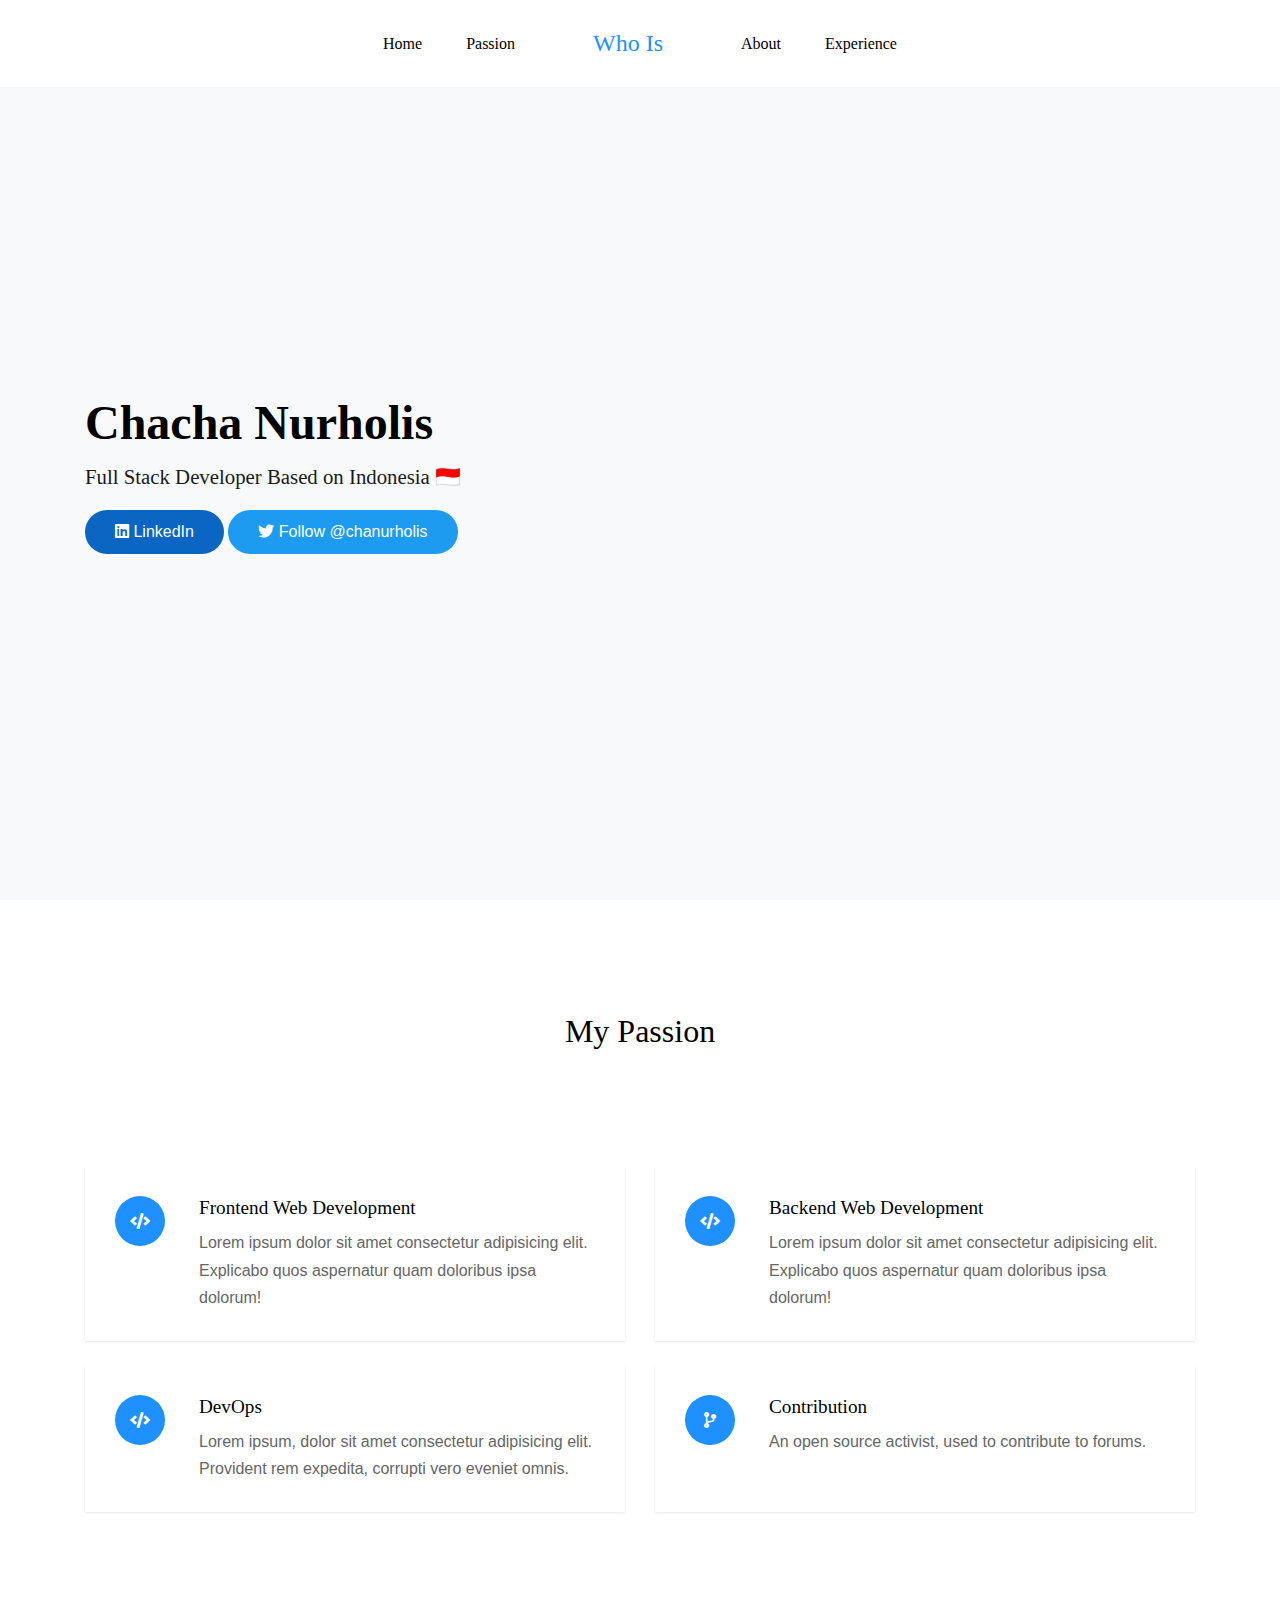
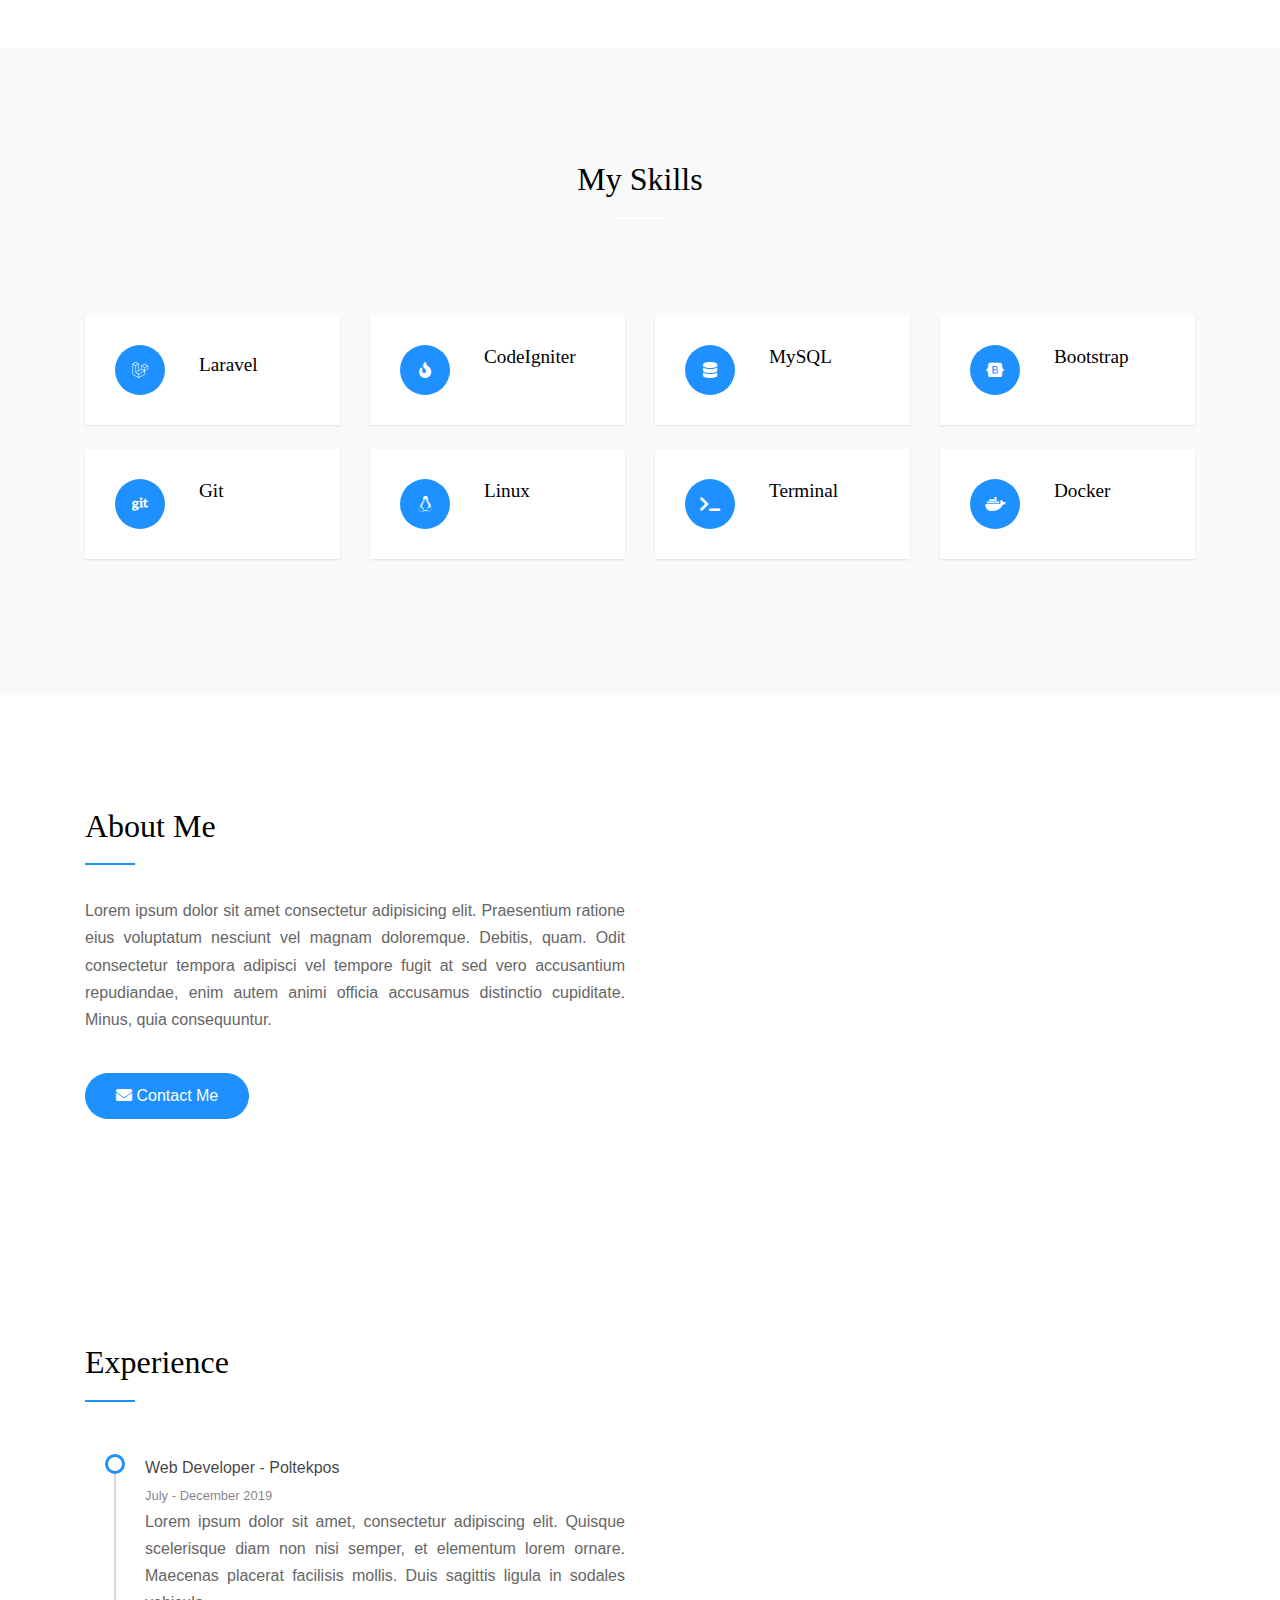
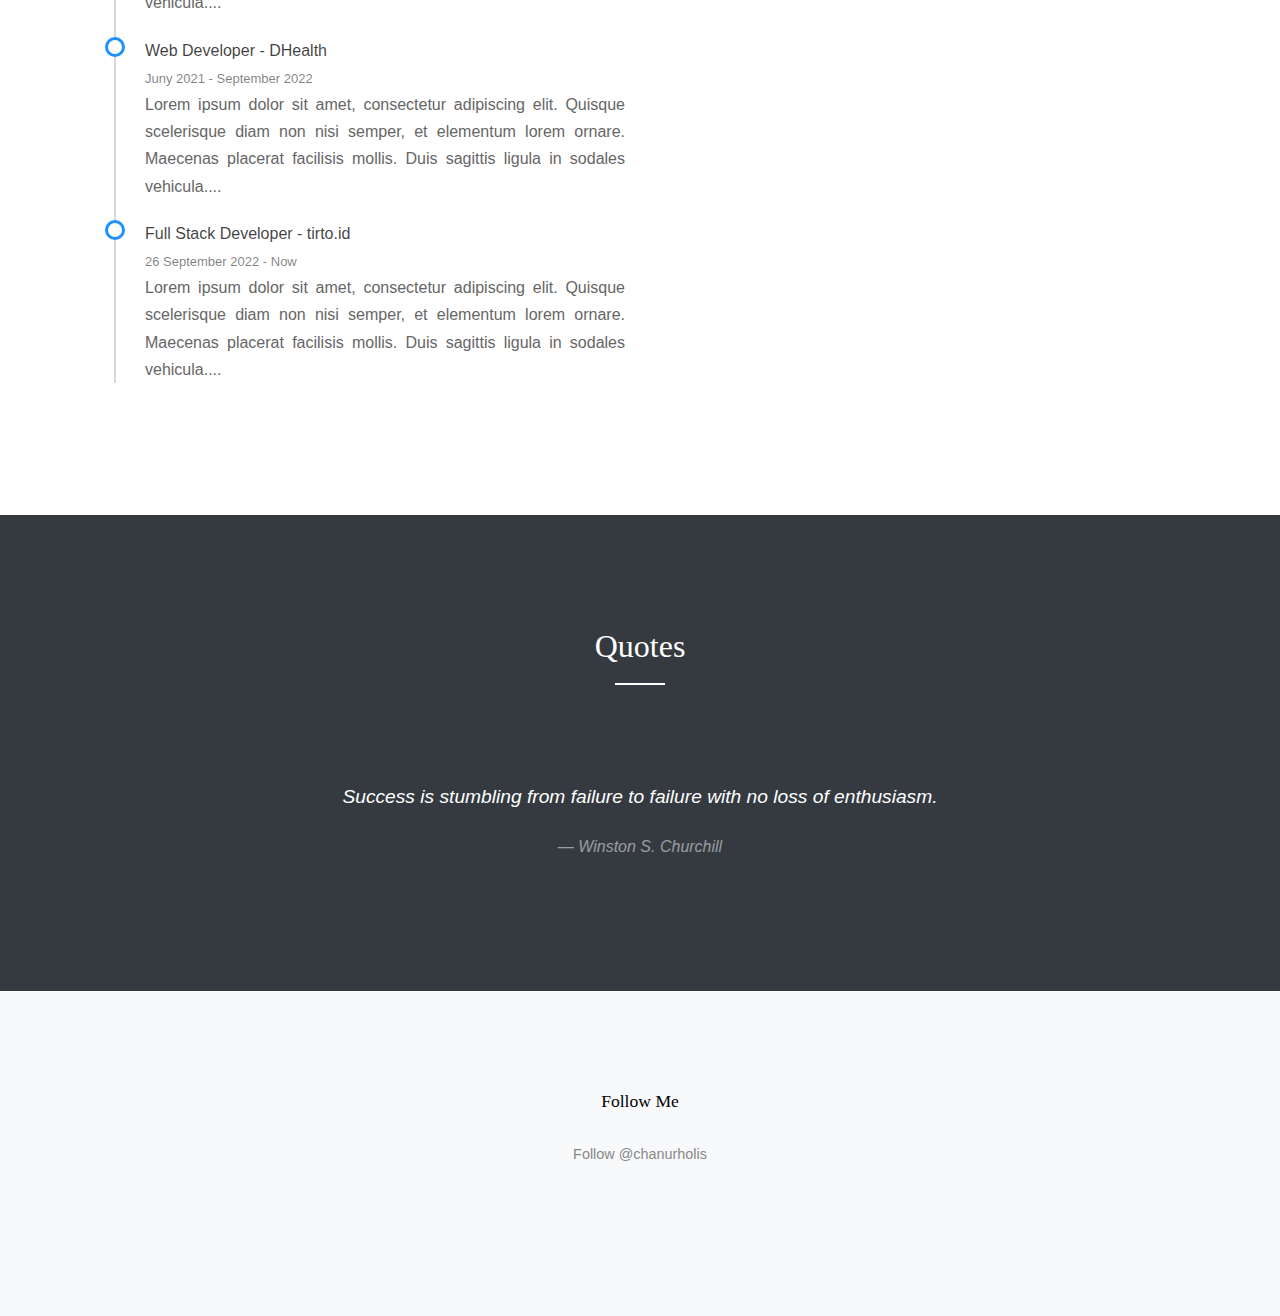
==== commit 19cd4b40: "feat: add href attr" ====
--- a/index.html
+++ b/index.html
@@ -330,7 +330,7 @@
                                     Developer -
                                     Poltekpos</a>
                                 <br>
-                                <a class="experience-date">July - December 2019</a>
+                                <a href="#" class="experience-date">July - December 2019</a>
                                 <p>Lorem ipsum dolor sit amet, consectetur adipiscing elit. Quisque scelerisque diam non
                                     nisi semper, et elementum lorem ornare. Maecenas placerat facilisis mollis. Duis
                                     sagittis ligula in sodales vehicula....</p>
@@ -340,7 +340,7 @@
                                     Developer -
                                     DHealth</a>
                                 <br>
-                                <a class="experience-date">Juny 2021 - September 2022</a>
+                                <a href="#" class="experience-date">Juny 2021 - September 2022</a>
                                 <p>Lorem ipsum dolor sit amet, consectetur adipiscing elit. Quisque scelerisque diam non
                                     nisi semper, et elementum lorem ornare. Maecenas placerat facilisis mollis. Duis
                                     sagittis ligula in sodales vehicula....</p>
@@ -350,7 +350,7 @@
                                     Stack Developer -
                                     tirto.id</a>
                                 <br>
-                                <a class="experience-date">26 September 2022 - Now</a>
+                                <a href="#" class="experience-date">26 September 2022 - Now</a>
                                 <p>Lorem ipsum dolor sit amet, consectetur adipiscing elit. Quisque scelerisque diam non
                                     nisi semper, et elementum lorem ornare. Maecenas placerat facilisis mollis. Duis
                                     sagittis ligula in sodales vehicula....</p>
--- a/assets/css/style.css
+++ b/assets/css/style.css
@@ -1332,4 +1332,10 @@
 
 .oh-my-lord {
   font-weight: bold;
+}
+
+@media only screen and (max-width: 390px) {
+  .btn-linkedin {
+    margin-bottom: 5px;
+  }
 }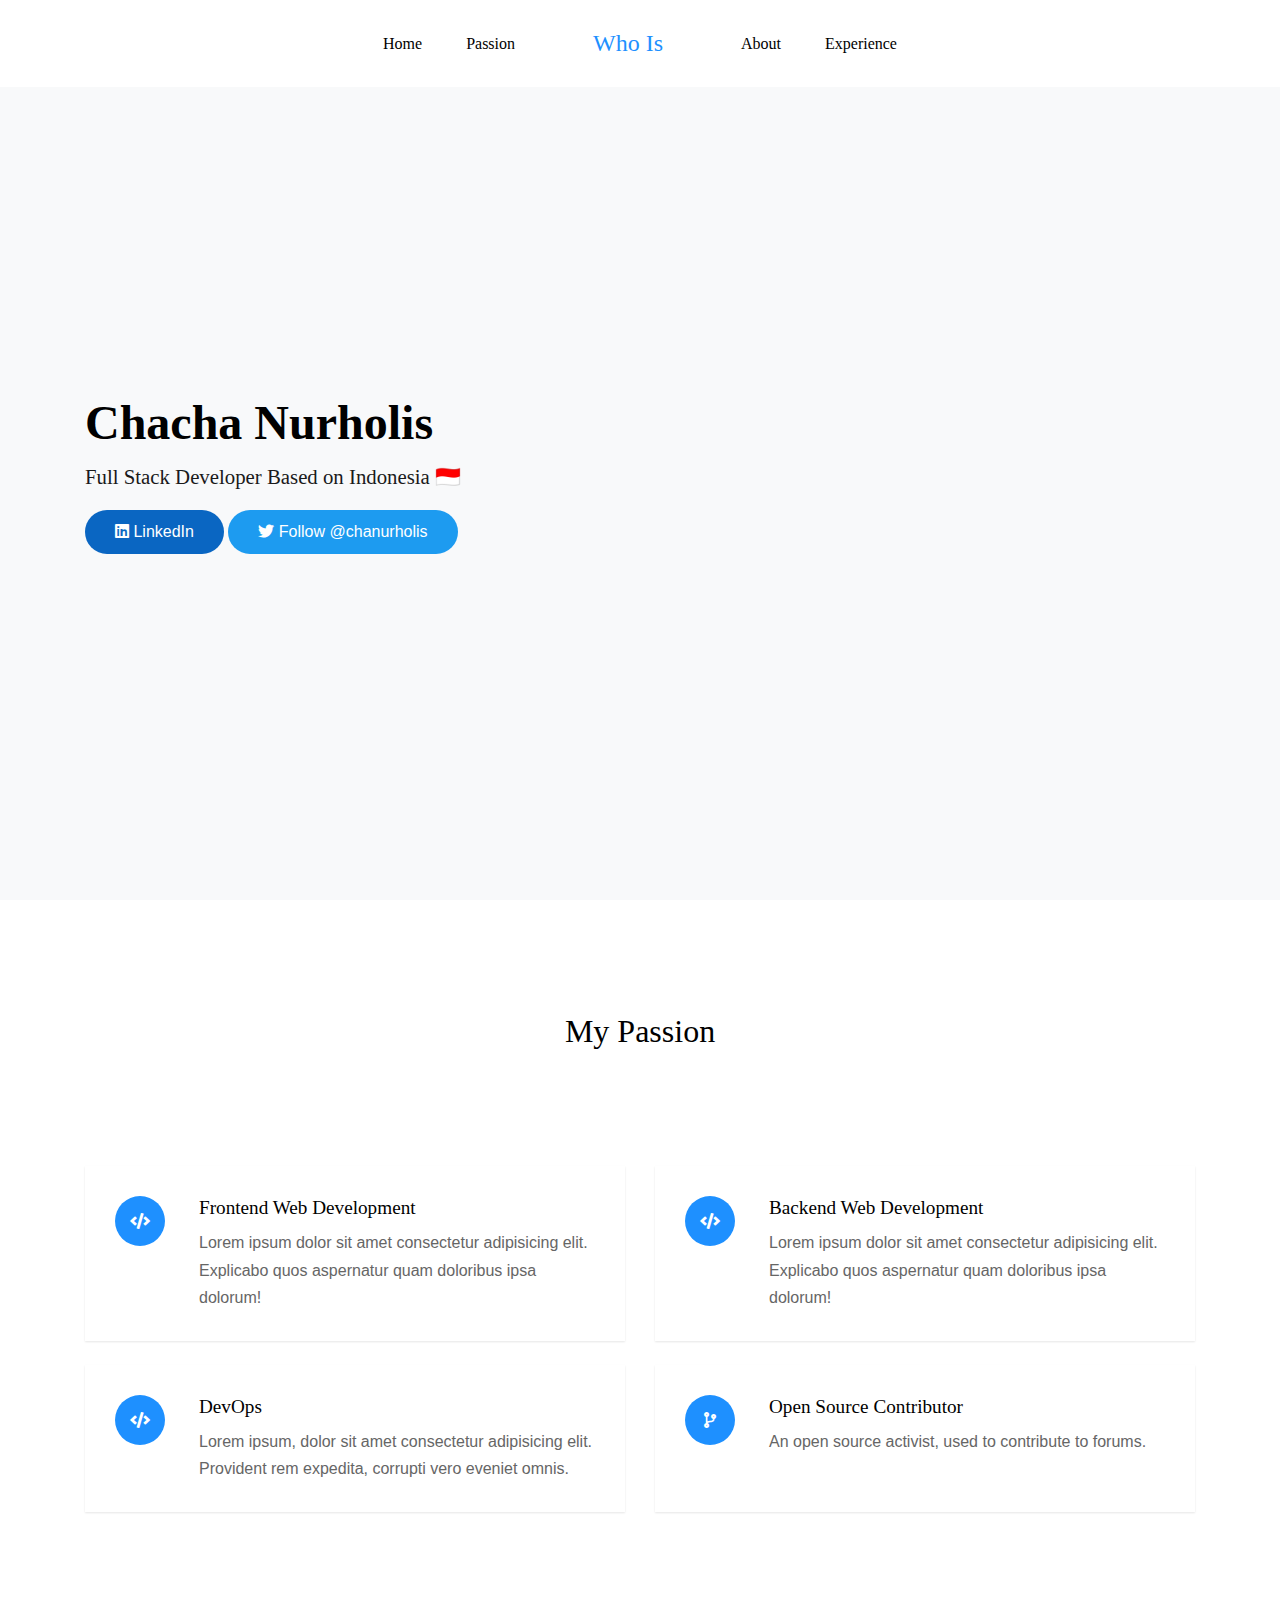
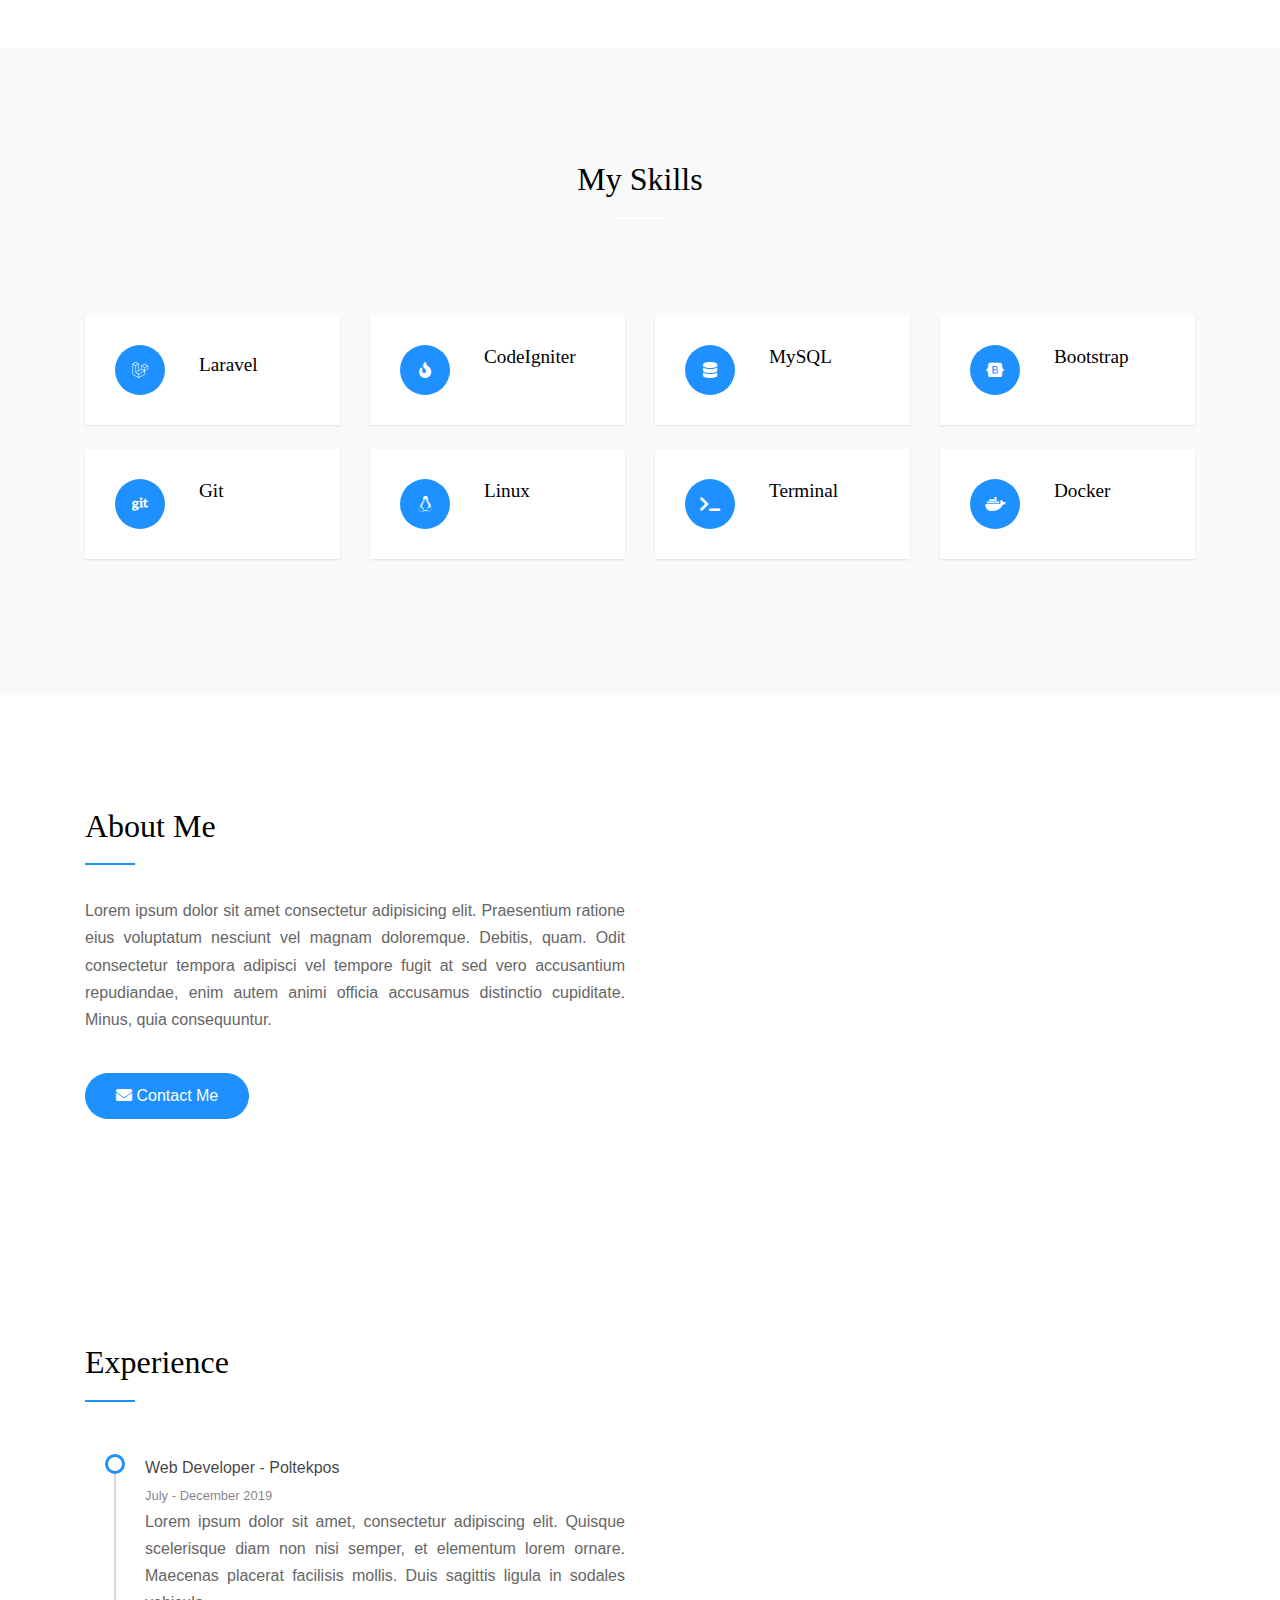
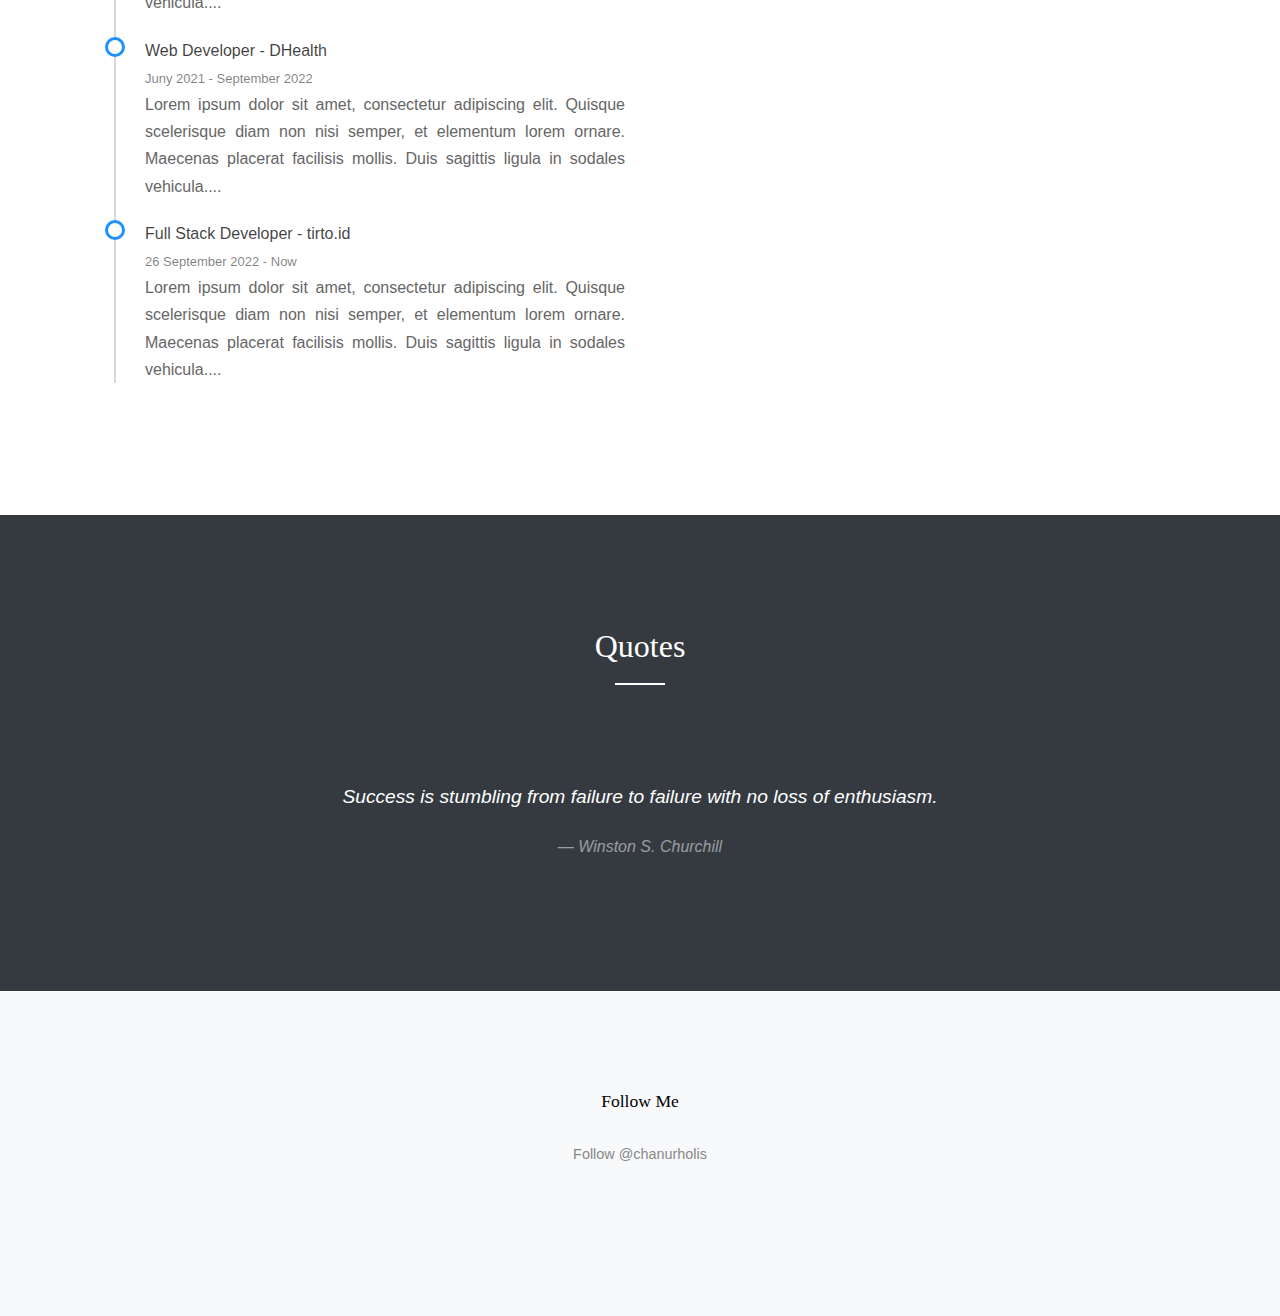
==== commit a28e827a: "improve: content passion" ====
--- a/index.html
+++ b/index.html
@@ -3,30 +3,14 @@
 
 <head>
     <!-- Google tag (gtag.js) -->
-    <script async src="https://www.googletagmanager.com/gtag/js?id=G-PP06W3PETH"></script>
+    <script async src="https://www.googletagmanager.com/gtag/js?id=G-9V2VZ3FMTP"></script>
     <script>
         window.dataLayer = window.dataLayer || [];
         function gtag() { dataLayer.push(arguments); }
         gtag('js', new Date());
 
-        gtag('config', 'G-PP06W3PETH');
+        gtag('config', 'G-9V2VZ3FMTP');
     </script>
-
-    <!-- Google Tag Manager -->
-    <script>
-        (function (w, d, s, l, i) {
-            w[l] = w[l] || []; w[l].push({
-                'gtm.start':
-                    new Date().getTime(), event: 'gtm.js'
-            }); var f = d.getElementsByTagName(s)[0],
-                j = d.createElement(s), dl = l != 'dataLayer' ? '&l=' + l : ''; j.async = true; j.src =
-                    'https://www.googletagmanager.com/gtm.js?id=' + i + dl; f.parentNode.insertBefore(j, f);
-        })(window, document, 'script', 'dataLayer', 'GTM-WHRL7CS');
-    </script>
-    <!-- End Google Tag Manager -->
-
-    <!-- Google Optimize -->
-    <script async src="https://www.googleoptimize.com/optimize.js?id=OPT-P5J2G7M"></script>
 
     <!-- Primary Meta Tags -->
     <title>Chacha Nurholis | Full Stack Developer</title>
@@ -143,8 +127,8 @@
                                     <span class="fab fa-linkedin"></span>
                                     LinkedIn
                                 </a>
-                                <a href="https://twitter.com/chanurholis?ref_src=twsrc%5Etfw" class="btn btn-twitter"
-                                    data-show-count="false">
+                                <a target="_blank" href="https://twitter.com/chanurholis?ref_src=twsrc%5Etfw"
+                                    class="btn btn-twitter" data-show-count="false">
                                     <span class="fab fa-twitter"></span>
                                     Follow @chanurholis</a>
                             </div>
@@ -201,7 +185,7 @@
                         <div class="service d-flex h-100">
                             <div class="service-number mr-4"><span class="fas fa-code-branch"></span></div>
                             <div class="service-about">
-                                <h3>Contribution</h3>
+                                <h3>Open Source Contributor</h3>
                                 <p>
                                     An open source activist, used to contribute to forums.
                                 </p>
@@ -384,8 +368,8 @@
                 <div class="row mb-5">
                     <div class="col-md-12 text-center">
                         <h3 class="footer-title">Follow Me</h3>
-                        <a href="https://twitter.com/chanurholis?ref_src=twsrc%5Etfw" class="twitter-follow-button"
-                            data-show-count="false">Follow @chanurholis</a>
+                        <a target="_blank" href="https://twitter.com/chanurholis?ref_src=twsrc%5Etfw"
+                            class="twitter-follow-button" data-show-count="false">Follow @chanurholis</a>
                         <script async src="https://platform.twitter.com/widgets.js" charset="utf-8"></script>
                     </div>
                 </div>
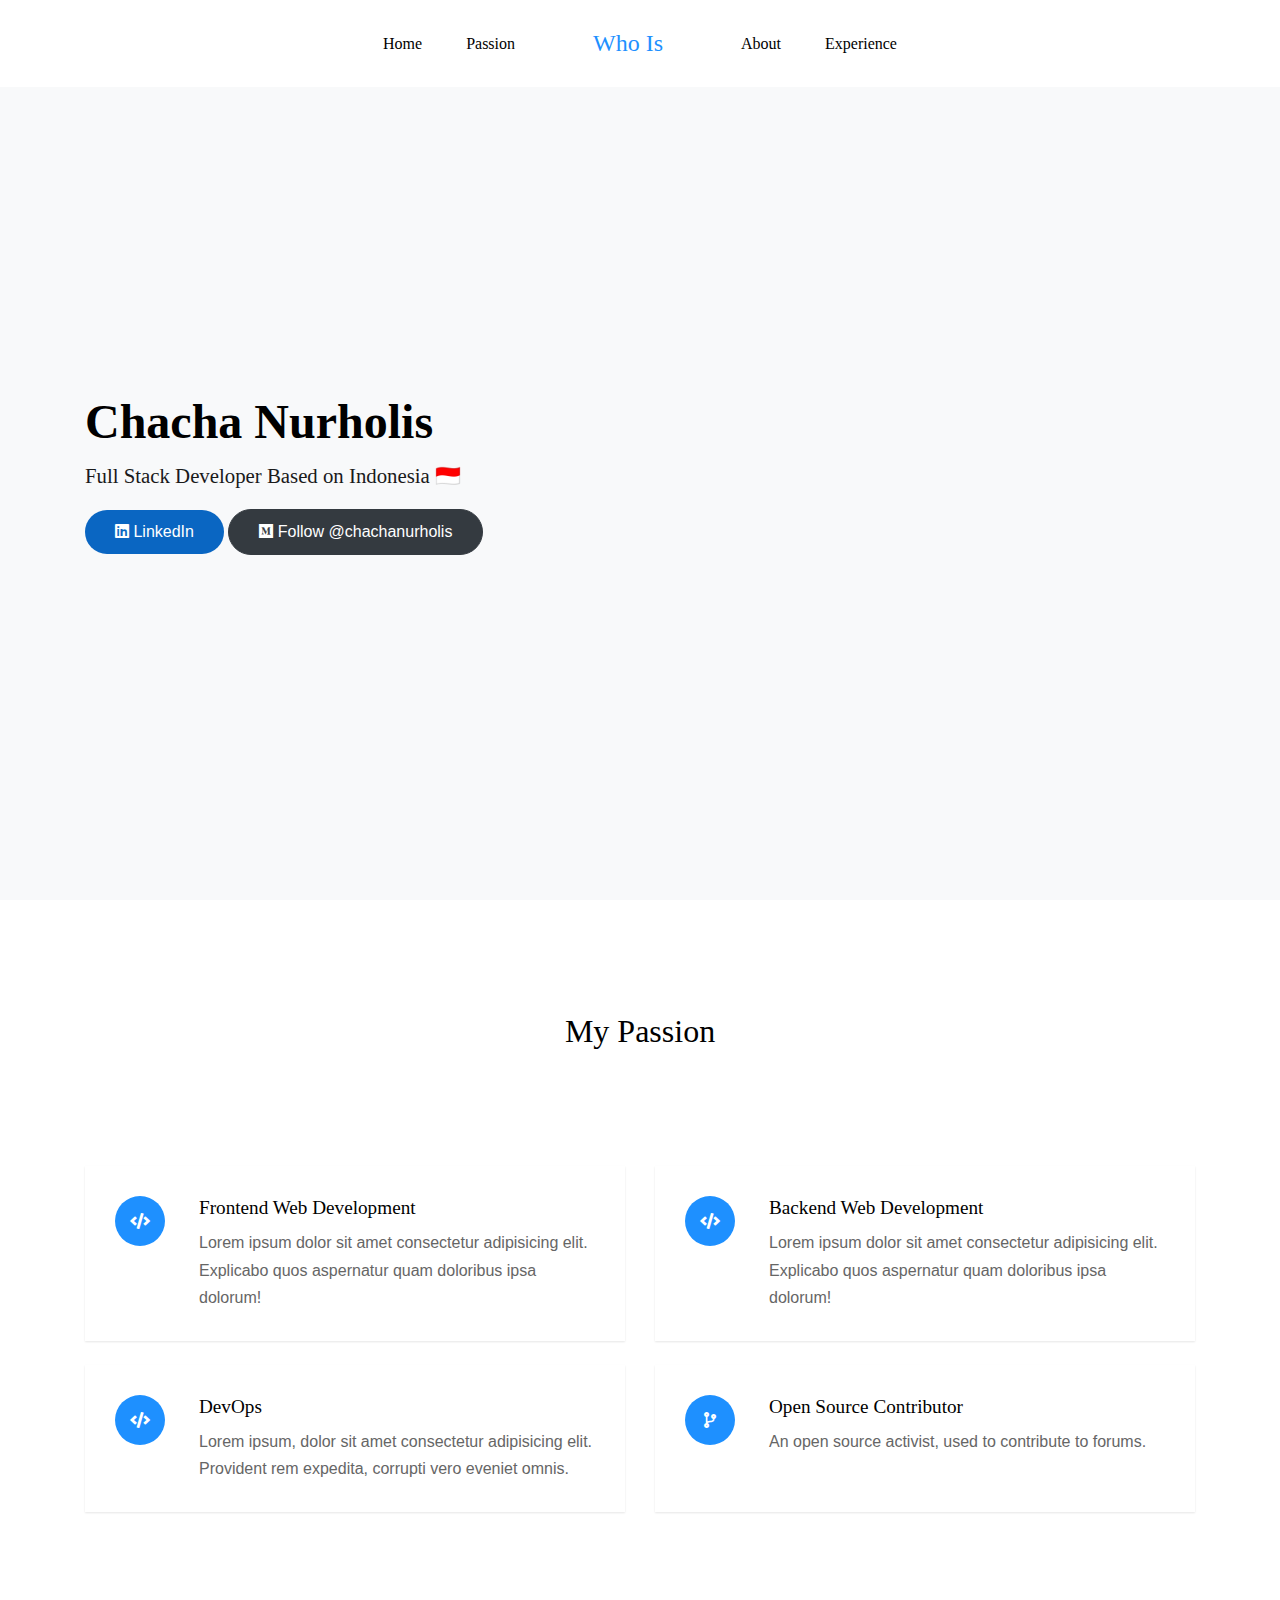
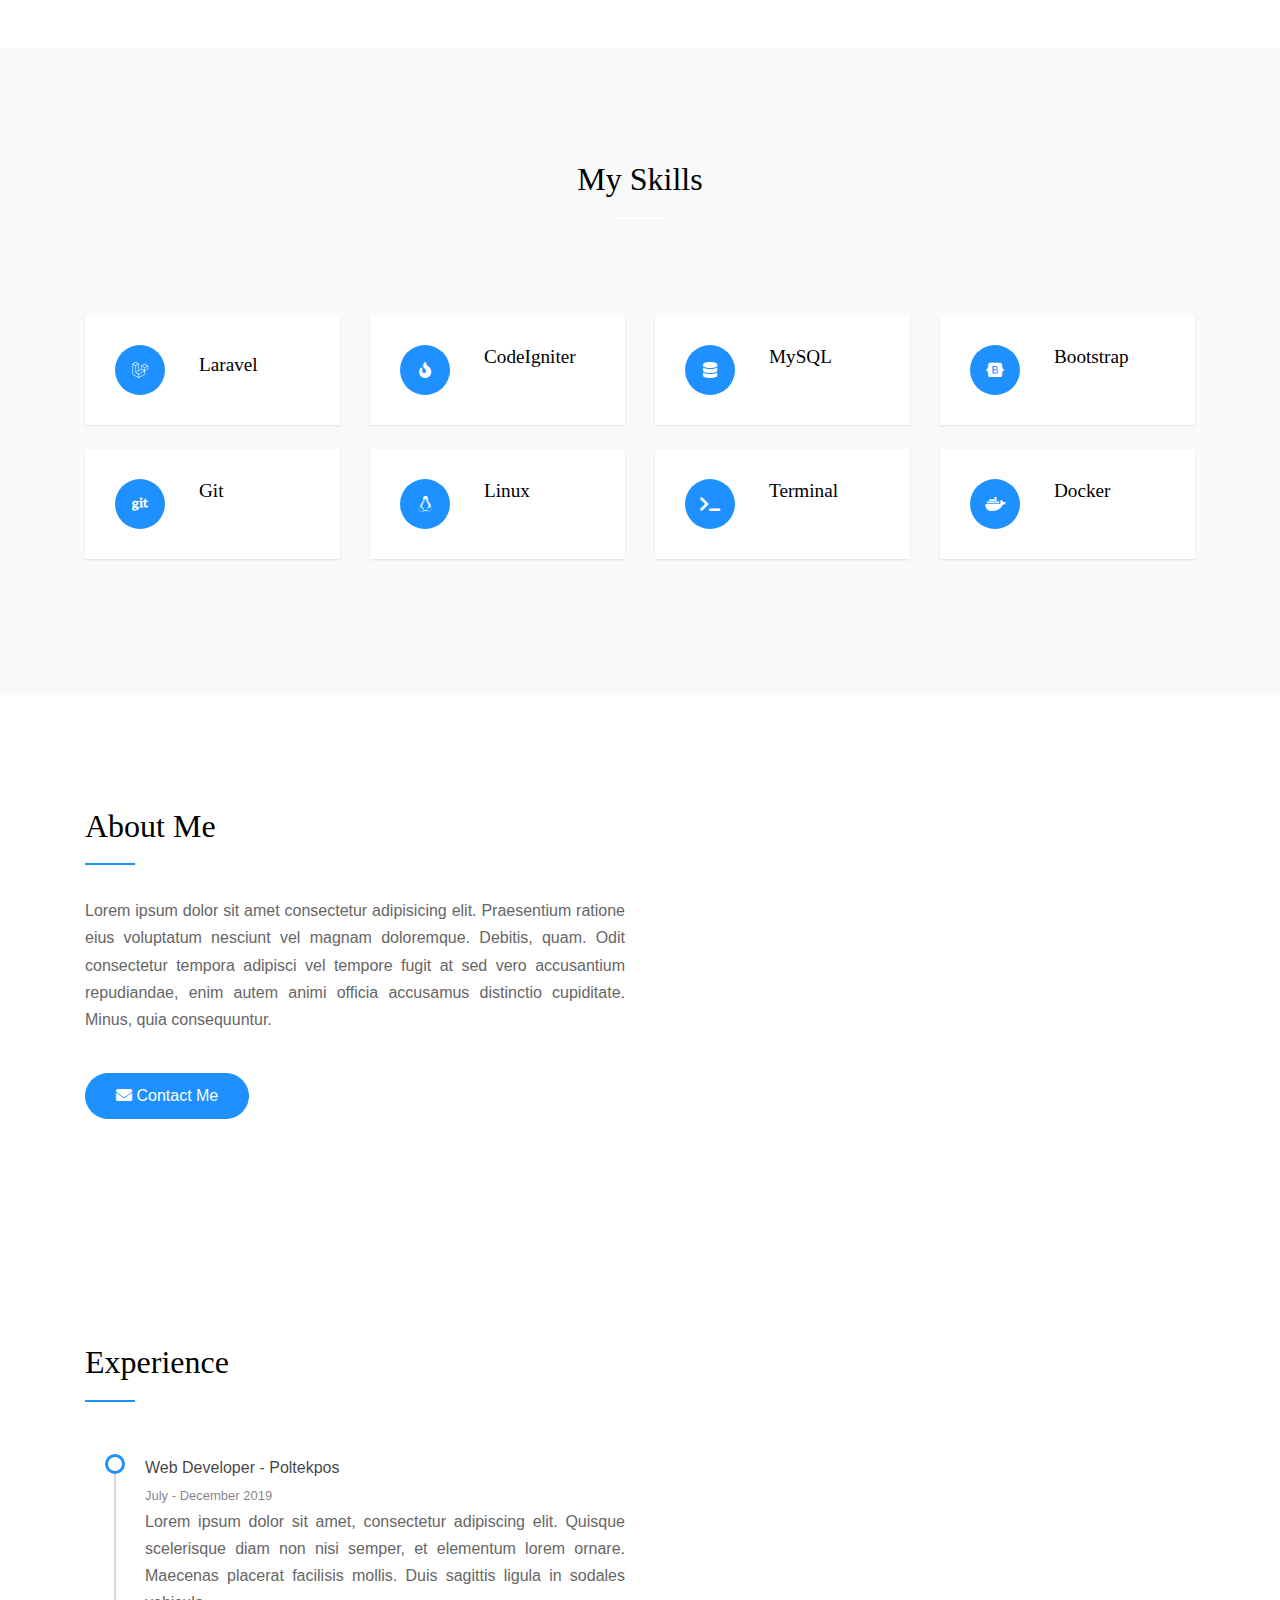
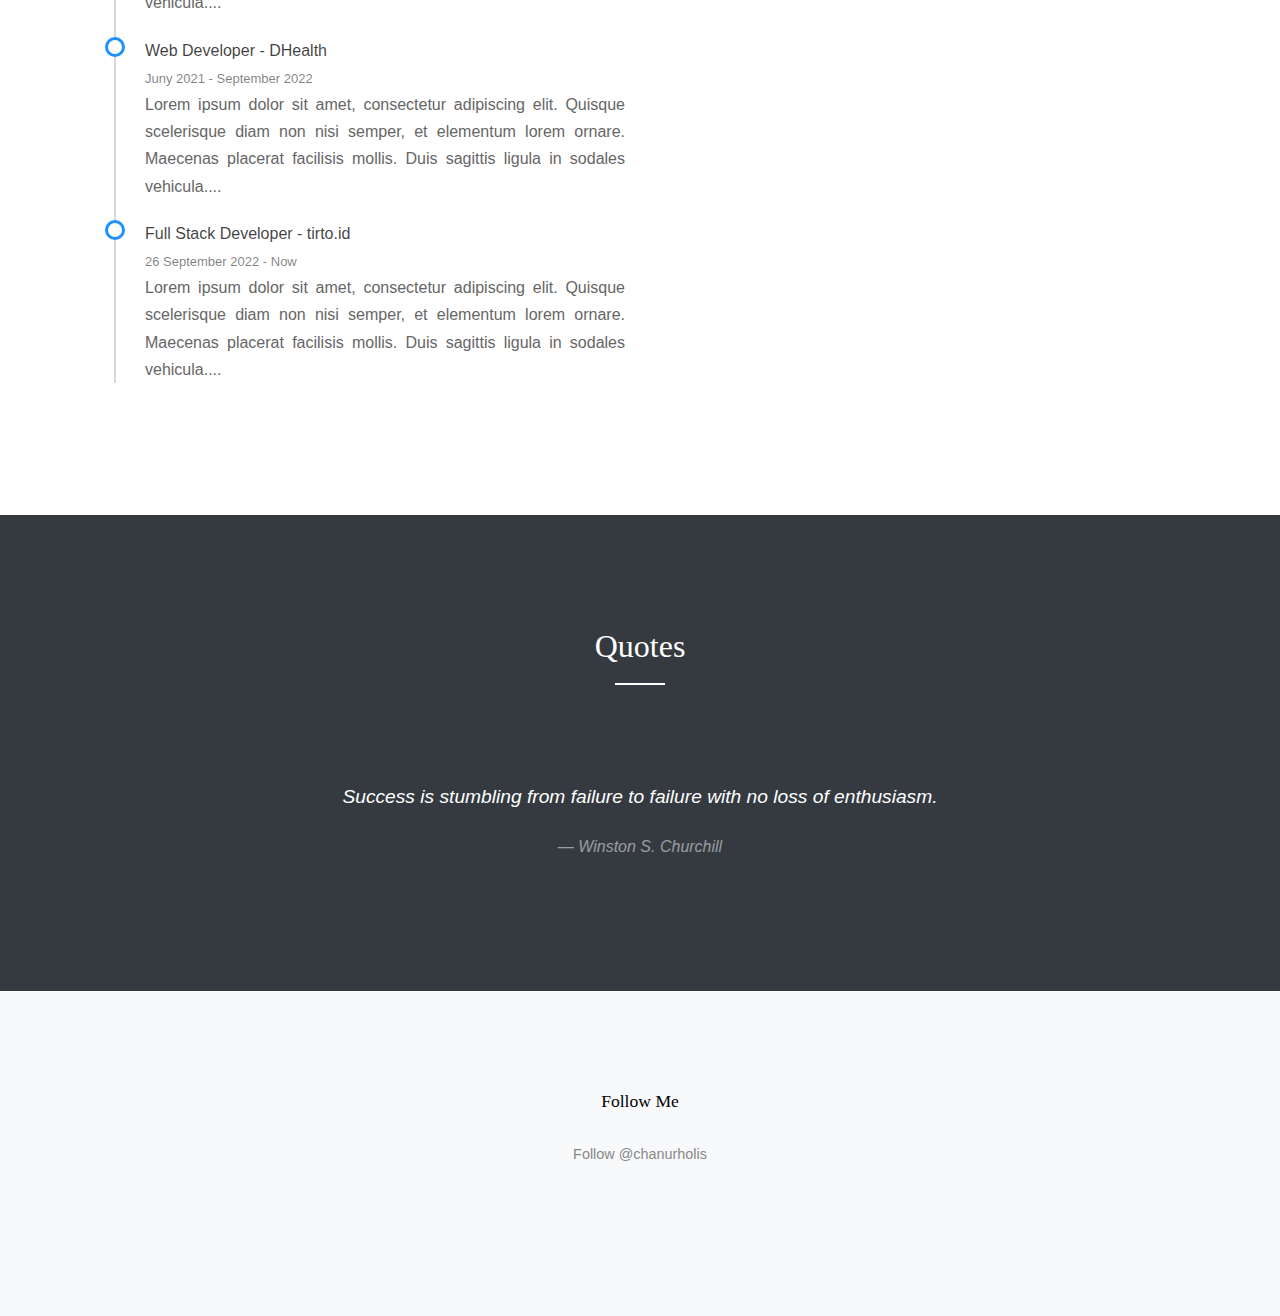
==== commit 28a6b9e0: "improve: change button to medium" ====
--- a/index.html
+++ b/index.html
@@ -127,10 +127,10 @@
                                     <span class="fab fa-linkedin"></span>
                                     LinkedIn
                                 </a>
-                                <a target="_blank" href="https://twitter.com/chanurholis?ref_src=twsrc%5Etfw"
-                                    class="btn btn-twitter" data-show-count="false">
-                                    <span class="fab fa-twitter"></span>
-                                    Follow @chanurholis</a>
+                                <a target="_blank" href="https://medium.com/@chachanurholis"
+                                    class="btn btn-dark" data-show-count="false">
+                                    <span class="fab fa-medium"></span>
+                                    Follow @chachanurholis</a>
                             </div>
                         </div>
                     </div>
